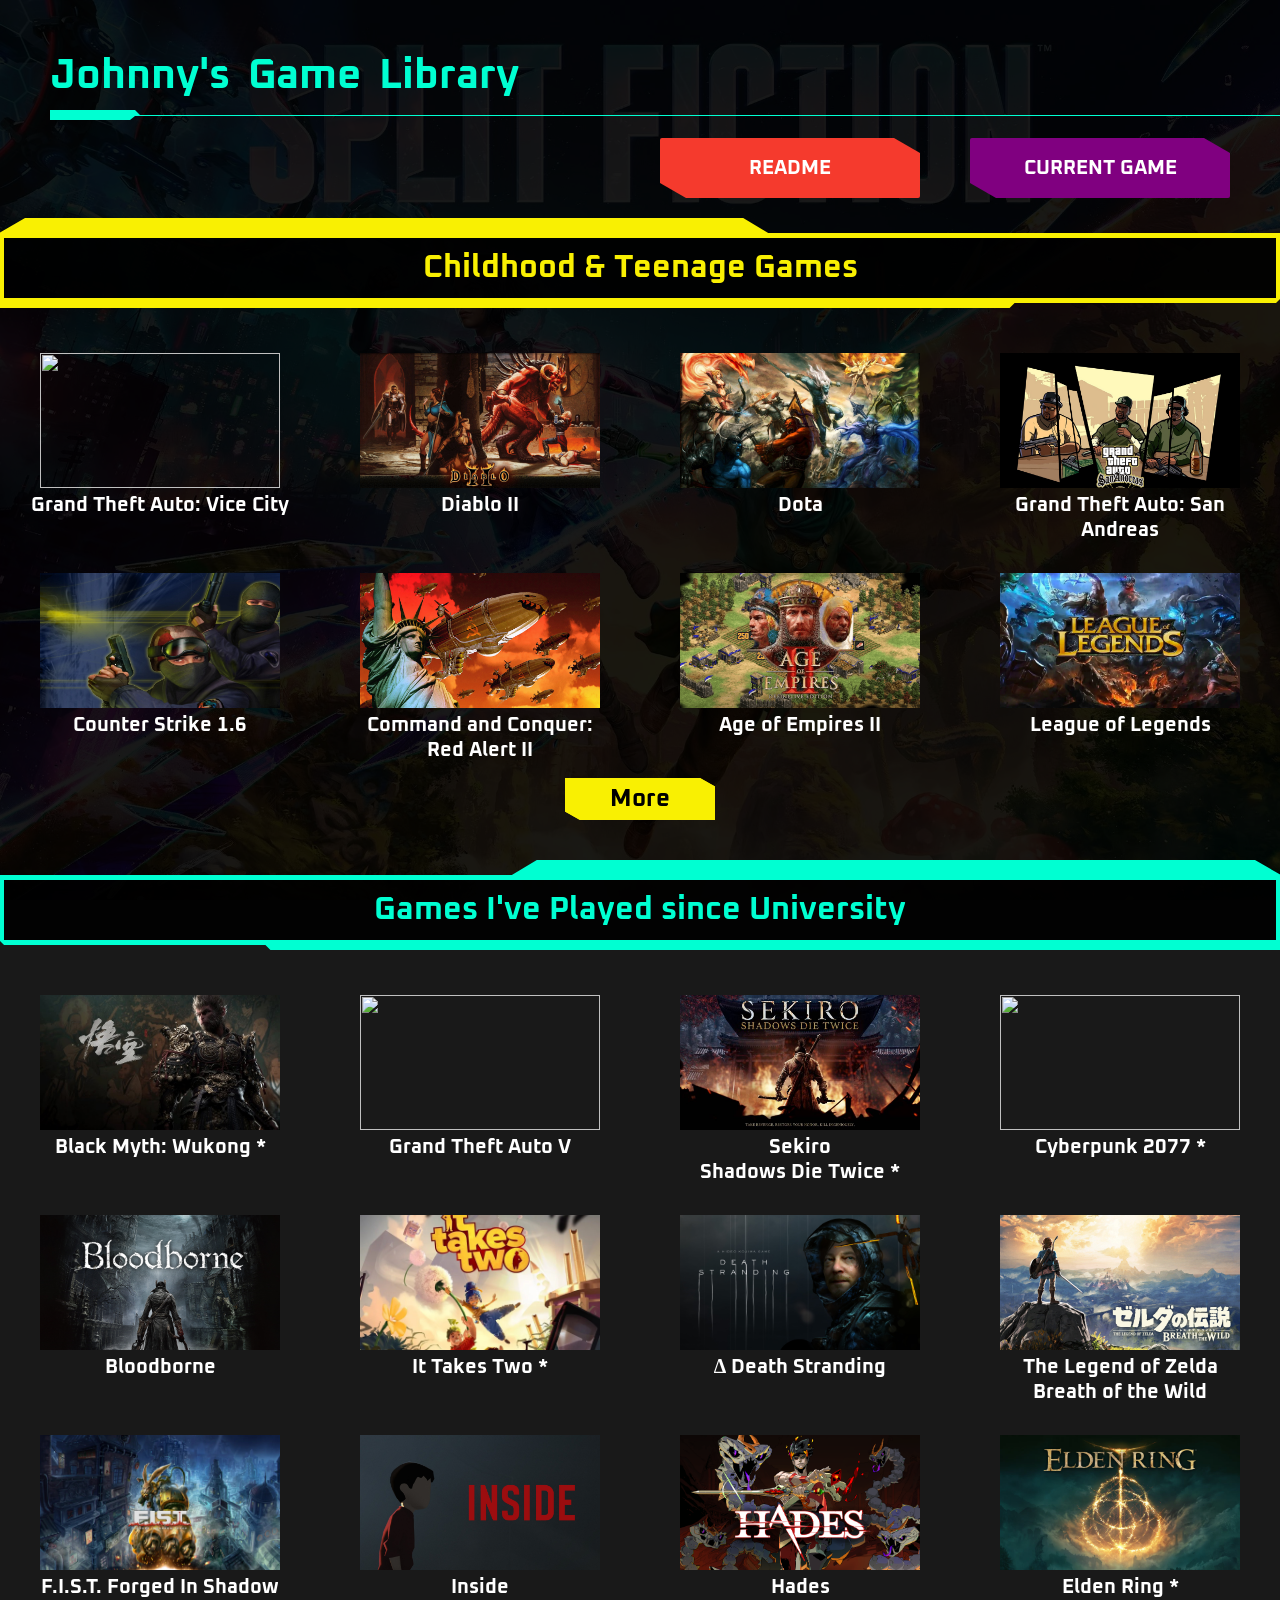
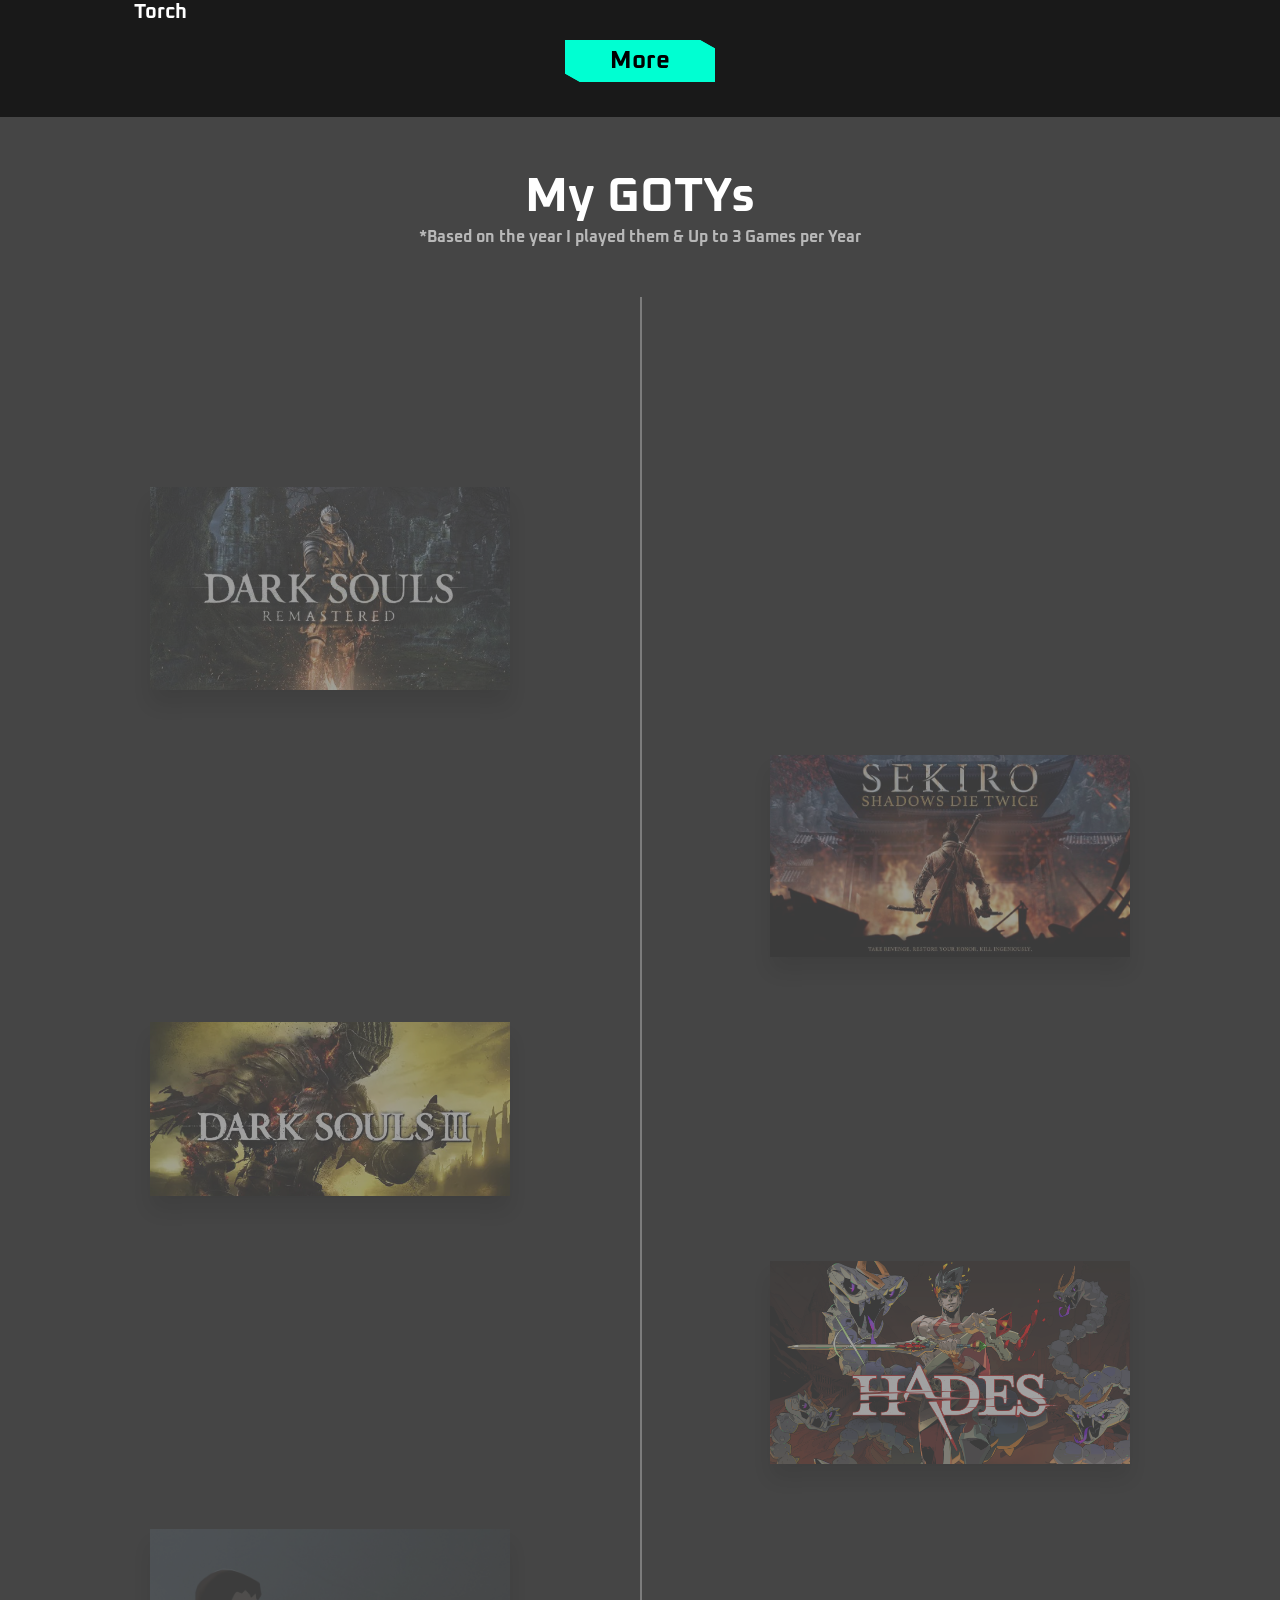
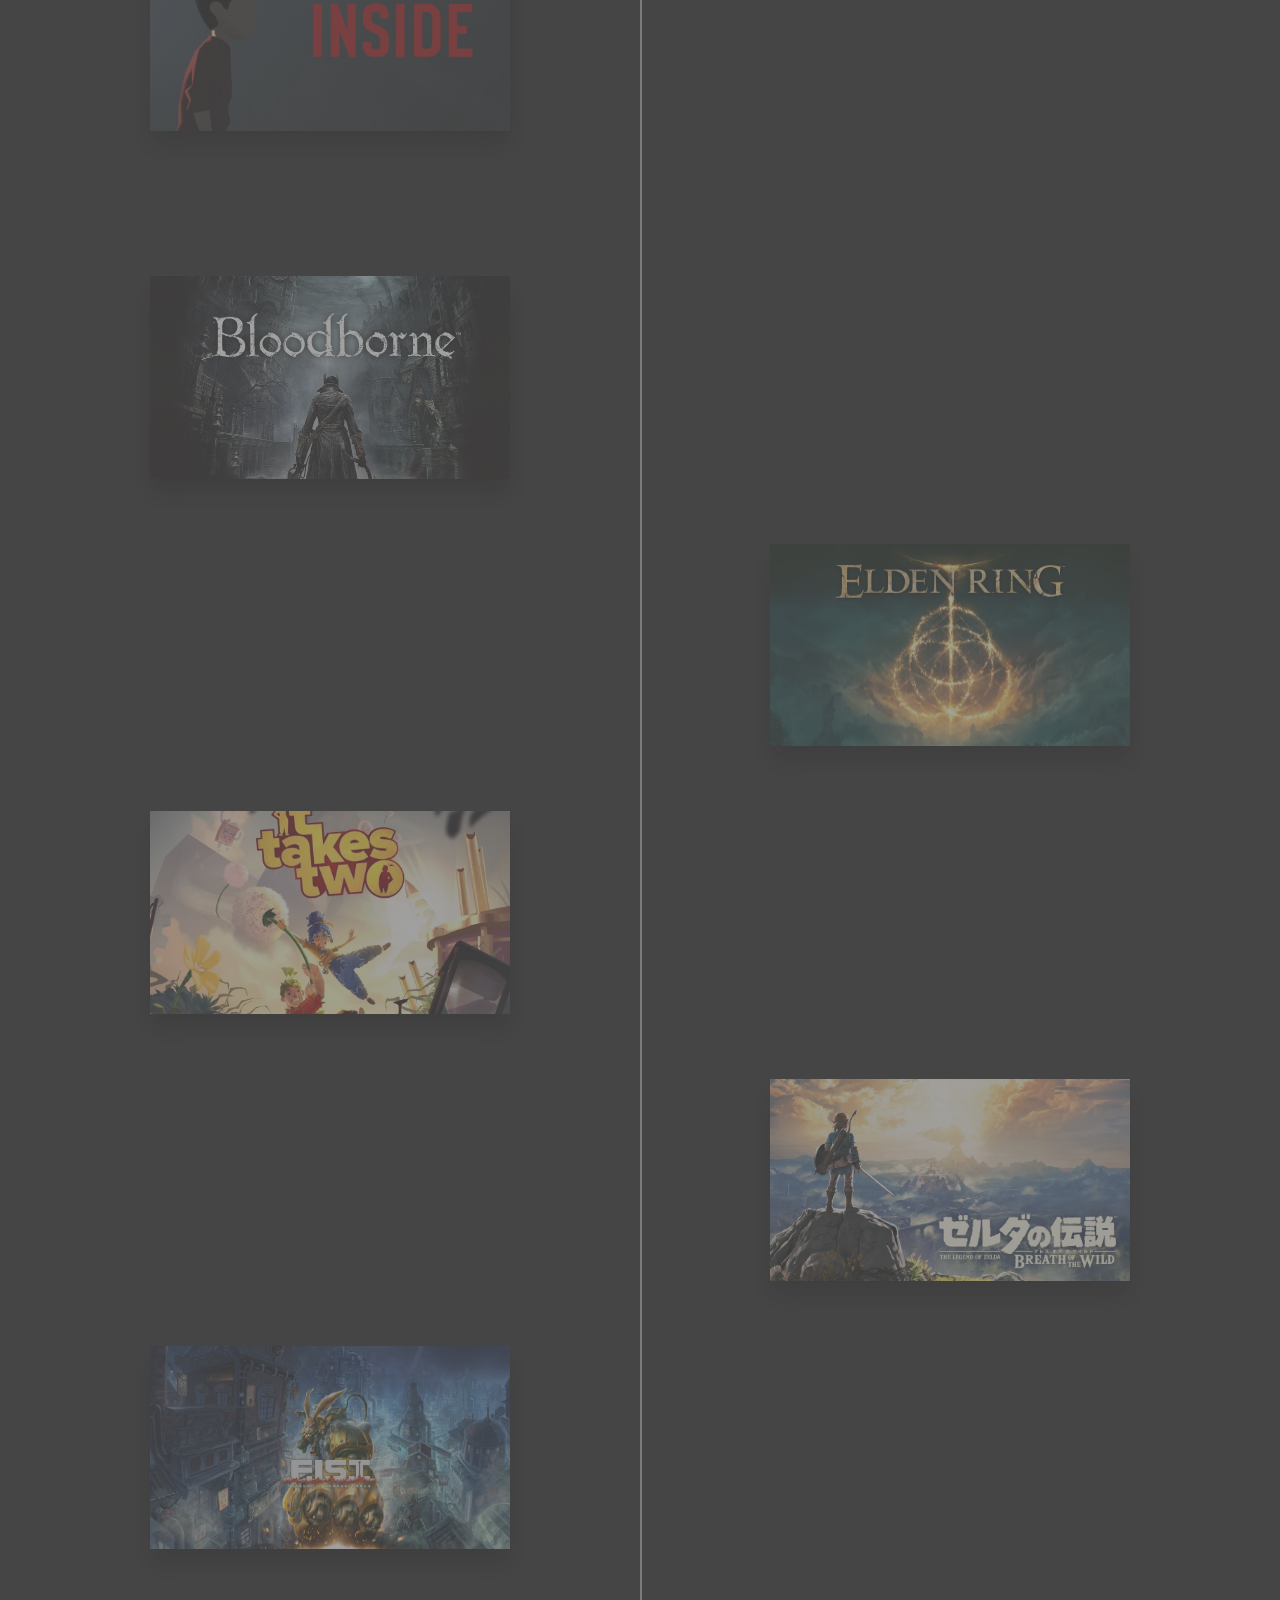
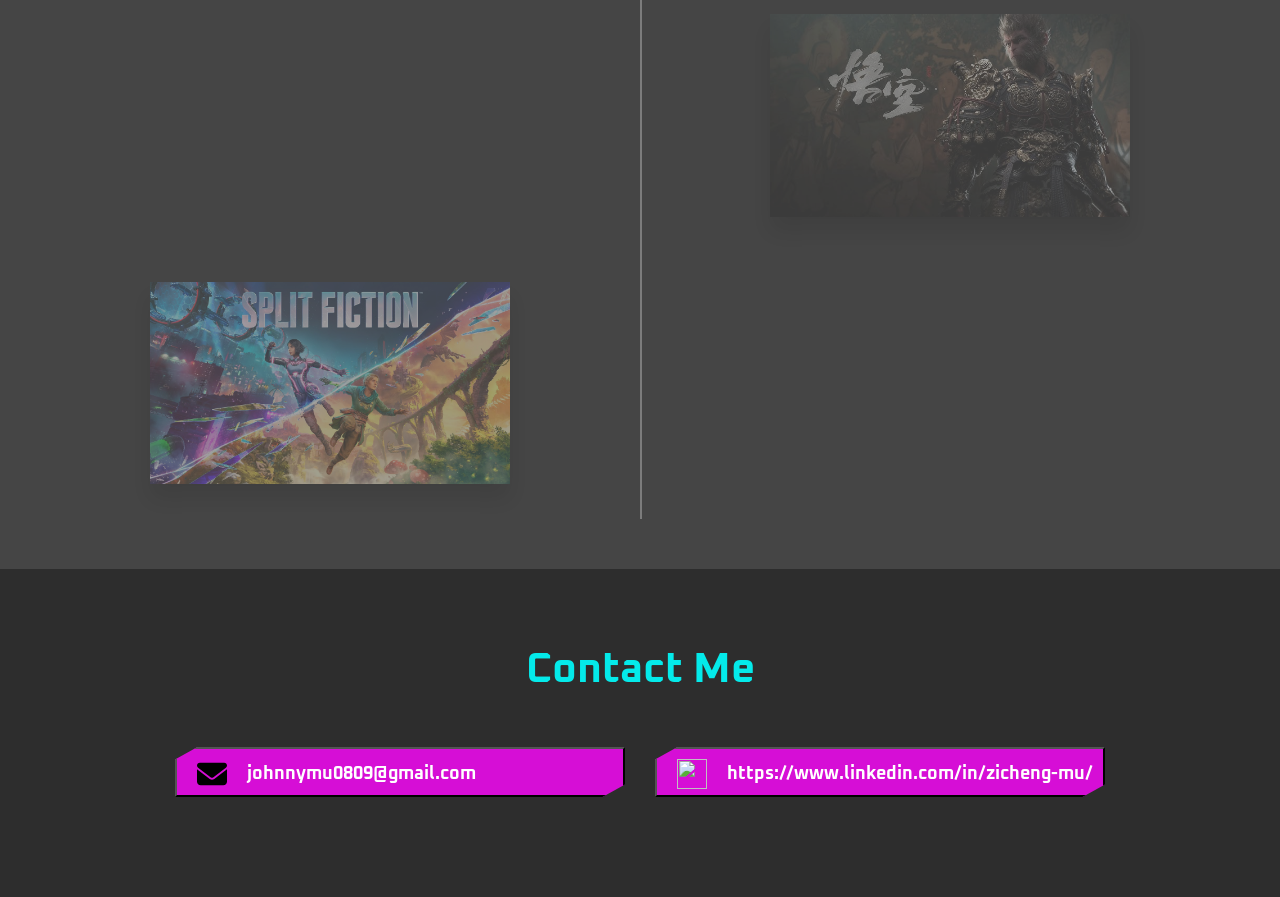
==== index.html @ e9f01e95 "Initial commit" ====
<!DOCTYPE html>
<html lang="en">
  <head>
    <meta charset="UTF-8" />
    <title>Johnny's Game Library</title>

    <!-- Fonts and icons -->
    <link rel="preconnect" href="https://fonts.googleapis.com" />
    <link rel="preconnect" href="https://fonts.gstatic.com" crossorigin />
    <link rel="icon" type="image/x-icon" href="./icon/orange.ico" />
    <link href="https://fonts.googleapis.com/css2?family=Oxanium:wght@200..800&display=swap" rel="stylesheet" />

    <!-- Font Awesome -->
    <script src="https://kit.fontawesome.com/181c65c1ef.js" crossorigin="anonymous"></script>

    <!-- Alert Library -->
    <script src="https://cdn.jsdelivr.net/npm/sweetalert2@11"></script>

    <link rel="stylesheet" href="./index.css" />
  </head>

  <body>
    <div class="header">
      <h2 class="title">Johnny's Game Library</h2>

      <div class="buttons">
        <button class="header-button" id="readme" type="button">README</button>
        <button class="header-button" id="cur" type="button">CURRENT GAME</button>
      </div>
    </div>

    <div class="container" id="container">
      <div class="grid-container">
        <div class="ct-grid-title">Childhood & Teenage Games</div>

        <div class="grid">
          <div class="grid-item">
            <img src="./img/gta-vc.png" class="grid-img" />
            <p class="grid-text">Grand Theft Auto: Vice City</p>
          </div>
          <div class="grid-item">
            <img src="./img/diablo-2.jpg" class="grid-img" />
            <p class="grid-text">Diablo II</p>
          </div>
          <div class="grid-item">
            <img src="./img/dota.jpg" class="grid-img" />
            <p class="grid-text">Dota</p>
          </div>
          <div class="grid-item">
            <img src="./img/gta-sa.jpg" class="grid-img" />
            <p class="grid-text">Grand Theft Auto: San Andreas</p>
          </div>
          <div class="grid-item">
            <img src="./img/cs1-6.jpg" class="grid-img" />
            <p class="grid-text">Counter Strike 1.6</p>
          </div>
          <div class="grid-item">
            <img src="./img/red-alert.jpg" class="grid-img" />
            <p class="grid-text">Command and Conquer: Red Alert II</p>
          </div>
          <div class="grid-item">
            <img src="./img/aoe2.png" class="grid-img" />
            <p class="grid-text">Age of Empires II</p>
          </div>
          <div class="grid-item">
            <img src="./img/lol.jpg" class="grid-img" />
            <p class="grid-text">League of Legends</p>
          </div>
        </div>

        <div class="grid hidden" id="ct-game-grid">
          <div class="grid-item">
            <img src="./img/contra.jpg" class="grid-img" />
            <p class="grid-text">Contra</p>
          </div>
          <div class="grid-item">
            <img src="./img/yuris-revenge.jpg" class="grid-img" />
            <p class="grid-text">Command and Conquer: Yuri's Revenge</p>
          </div>
          <div class="grid-item">
            <img src="./img/kof.jpg" class="grid-img" />
            <p class="grid-text">The King of Fighters</p>
          </div>
          <div class="grid-item">
            <img src="./img/street-fighter.jpg" class="grid-img" />
            <p class="grid-text">Street Fighter</p>
          </div>
          <div class="grid-item">
            <img src="./img/road-rash.jpg" class="grid-img" />
            <p class="grid-text">Road Rash</p>
          </div>
          <div class="grid-item">
            <img src="./img/dnf.jpg" class="grid-img" />
            <p class="grid-text">Dungeon & Fighter</p>
          </div>
          <div class="grid-item">
            <img src="./img/cf.jpeg" class="grid-img" />
            <p class="grid-text">CrossFire</p>
          </div>
          <div class="grid-item">
            <img src="./img/metal-slug.jpeg" class="grid-img" />
            <p class="grid-text">Metal Slug</p>
          </div>
          <div class="grid-item">
            <img src="./img/warcraft3.jpg" class="grid-img" />
            <p class="grid-text">Warcraft III: Frozen Throne</p>
          </div>
          <div class="grid-item">
            <img src="./img/pvz.jpg" class="grid-img" />
            <p class="grid-text">Plants vs Zombies</p>
          </div>
          <div class="grid-item">
            <img src="./img/minecraft.jpg" class="grid-img" />
            <p class="grid-text">Minecraft</p>
          </div>
          <div class="grid-item">
            <img src="./img/prototype.jpg" class="grid-img" />
            <p class="grid-text">Prototype</p>
          </div>

          <div class="grid-item">
            <img src="./img/devil4.jpg" class="grid-img" />
            <p class="grid-text">Devil May Cry 4</p>
          </div>
          <div class="grid-item">
            <img src="./img/cod-mw.jpg" class="grid-img" />
            <p class="grid-text">Call of Duty: Modern Warfare</p>
          </div>
          <div class="grid-item">
            <img src="./img/cod-waw.png" class="grid-img" />
            <p class="grid-text">Call of Duty: World At War</p>
          </div>
          <div class="grid-item">
            <img src="./img/cod-mw2.jpg" class="grid-img" />
            <p class="grid-text">Call of Duty: Modern Warfare II</p>
          </div>
          <div class="grid-item">
            <img src="./img/cod-blackops.jpg" class="grid-img" />
            <p class="grid-text">Call of Duty: Black Ops</p>
          </div>
          <div class="grid-item">
            <img src="./img/cod-mw3.jpg" class="grid-img" />
            <p class="grid-text">Call of Duty: Modern Warfare III</p>
          </div>
          <div class="grid-item">
            <img src="./img/nba2k.png" class="grid-img" />
            <p class="grid-text">NBA 2K Series</p>
          </div>
        </div>

        <div class="grid-button-container">
          <button class="ct-grid-toggle" id="ct-grid-toggle" type="button">More</button>
        </div>
      </div>

      <div class="grid-container" style="margin-top: 20px">
        <div class="su-grid-title">Games I've Played since University</div>

        <div class="grid">
          <div class="grid-item">
            <img src="./img/wukong.jpg" class="grid-img" />
            <p class="grid-text">Black Myth: Wukong *</p>
          </div>
          <div class="grid-item">
            <img src="./img/gta-5.png" class="grid-img" />
            <p class="grid-text">Grand Theft Auto V</p>
          </div>
          <div class="grid-item">
            <img src="./img/sekiro.jpg" class="grid-img" />
            <p class="grid-text">
              Sekiro <br />
              Shadows Die Twice *
            </p>
          </div>
          <div class="grid-item">
            <img src="./img/cyberpunk.png" class="grid-img" />
            <p class="grid-text">Cyberpunk 2077 *</p>
          </div>
          <div class="grid-item">
            <img src="./img/bloodborne.jpg" class="grid-img" />
            <p class="grid-text">Bloodborne</p>
          </div>
          <div class="grid-item">
            <img src="./img/it-takes-two.jpg" class="grid-img" />
            <p class="grid-text">It Takes Two *</p>
          </div>
          <div class="grid-item">
            <img src="./img/death-stranding.jpg" class="grid-img" />
            <p class="grid-text">Δ Death Stranding</p>
          </div>
          <div class="grid-item">
            <img src="./img/zelda-breath.jpg" class="grid-img" />
            <p class="grid-text">
              The Legend of Zelda <br />
              Breath of the Wild
            </p>
          </div>
          <div class="grid-item">
            <img src="./img/fist.jpg" class="grid-img" />
            <p class="grid-text">F.I.S.T. Forged In Shadow Torch</p>
          </div>
          <div class="grid-item">
            <img src="./img/inside.jpg" class="grid-img" />
            <p class="grid-text">Inside</p>
          </div>
          <div class="grid-item">
            <img src="./img/hades.png" class="grid-img" />
            <p class="grid-text">Hades</p>
          </div>
          <div class="grid-item">
            <img src="./img/elden-ring.jpg" class="grid-img" />
            <p class="grid-text">Elden Ring *</p>
          </div>
        </div>

        <div class="grid hidden" id="su-game-grid">
          <div class="grid-item">
            <img src="./img/gta-vc.png" class="grid-img" />
            <p class="grid-text">Grand Theft Auto: Vice City</p>
          </div>
          <div class="grid-item">
            <img src="./img/gta-sa.jpg" class="grid-img" />
            <p class="grid-text">Grand Theft Auto: San Andreas</p>
          </div>
          <div class="grid-item">
            <img src="./img/gta-3.jpg" class="grid-img" />
            <p class="grid-text">GTA III</p>
          </div>
          <div class="grid-item">
            <img src="./img/gta-4.jpg" class="grid-img" />
            <p class="grid-text">Grand Theft Auto IV</p>
          </div>
          <div class="grid-item">
            <img src="./img/gta-4-dlc.png" class="grid-img" />
            <p class="grid-text">
              Grand Theft Auto IV DLCs
              <br />
              <small>The Lost and Damned</small>
              <br />
              <small>The Ballad of Gay Tony</small>
            </p>
          </div>
          <div class="grid-item">
            <img src="./img/rdr2.jpg" class="grid-img" />
            <p class="grid-text">Δ Red Dead Redemption II</p>
          </div>
          <div class="grid-item">
            <img src="./img/hearthstone.jpg" class="grid-img" />
            <p class="grid-text">Hearthstone</p>
          </div>
          <div class="grid-item">
            <img src="./img/disco.png" class="grid-img" />
            <p class="grid-text">Δ Disco Elysium</p>
          </div>
          <div class="grid-item">
            <img src="./img/bloodborne-dlc.jpg" class="grid-img" />
            <p class="grid-text">
              Bloodborne DLC
              <br />
              <small>The Old Hunters</small>
            </p>
          </div>
          <div class="grid-item">
            <img src="./img/elden-ring-dlc.jpg" class="grid-img" />
            <p class="grid-text">
              Elden Ring DLC
              <br />
              <small>Shadow of the Erdtree</small>
            </p>
          </div>
          <div class="grid-item">
            <img src="./img/dark-souls-1.jpg" class="grid-img" />
            <p class="grid-text">Dark Souls *</p>
          </div>
          <div class="grid-item">
            <img src="./img/dark-souls-1-dlc.jpg" class="grid-img" />
            <p class="grid-text">
              Dark Souls DLC
              <br />
              Artorias of the Abyss
            </p>
          </div>
          <div class="grid-item">
            <img src="./img/dark-souls-2.png" class="grid-img" />
            <p class="grid-text">Dark Souls II</p>
          </div>
          <div class="grid-item">
            <img src="./img/dark-souls-2-dlc.jpg" class="grid-img" />
            <p class="grid-text">
              Dark Souls II DLCs <br />
              <small>Crown of the Sunken King</small>
              <br />
              <small>Crown of the Old Iron King</small>
              <br />
              <small>Crown of the Ivory King</small>
            </p>
          </div>
          <div class="grid-item">
            <img src="./img/dark-souls-3.jpg" class="grid-img" />
            <p class="grid-text">Dark Souls III *</p>
          </div>
          <div class="grid-item">
            <img src="./img/dark-souls-3-dlc.jpg" class="grid-img" />
            <p class="grid-text">
              Dark Souls III DLCs
              <br />
              <small>Ashes of Ariandel</small>
              <br />
              <small>The Ringed City</small>
            </p>
          </div>
          <div class="grid-item">
            <img src="./img/diablo-2.jpg" class="grid-img" />
            <p class="grid-text">Diablo II</p>
          </div>
          <div class="grid-item">
            <img src="./img/a-way-out.jpg" class="grid-img" />
            <p class="grid-text">A Way Out</p>
          </div>
          <div class="grid-item">
            <img src="./img/split-fiction.jpg" class="grid-img" />
            <p class="grid-text">Split Fiction</p>
          </div>
          <div class="grid-item">
            <img src="./img/slay-the-spire.jpeg" class="grid-img" />
            <p class="grid-text">Slay the Spire</p>
          </div>
          <div class="grid-item">
            <img src="./img/cyberpunk-dlc.jpg" class="grid-img" />
            <p class="grid-text">
              Cyberpunk 2077 DLC
              <br />
              <small>Phantom Liberty</small>
            </p>
          </div>
          <div class="grid-item">
            <img src="./img/nioh.jpg" class="grid-img" />
            <p class="grid-text">Nioh</p>
          </div>
          <div class="grid-item">
            <img src="./img/nioh-dlc.jpg" class="grid-img" />
            <p class="grid-text">
              Nioh DLCs
              <br />
              <small>Drangon of the North</small>
              <br />
              <small>Defiant Honour</small>
              <br />
              <small>Bloodshed's End</small>
            </p>
          </div>
          <div class="grid-item">
            <img src="./img/nioh2.jpg" class="grid-img" />
            <p class="grid-text">Δ Nioh 2</p>
          </div>
          <div class="grid-item">
            <img src="./img/ori-will.jpg" class="grid-img" />
            <p class="grid-text">Ori - The will of the Wisps</p>
          </div>
          <div class="grid-item">
            <img src="./img/dmc5.jpg" class="grid-img" />
            <p class="grid-text">Δ Devil May Cry 5</p>
          </div>
          <div class="grid-item">
            <img src="./img/titan-fall-2.jpeg" class="grid-img" />
            <p class="grid-text">Titanfall 2</p>
          </div>
          <div class="grid-item">
            <img src="./img/sifu.jpeg" class="grid-img" />
            <p class="grid-text">Δ Sifu</p>
          </div>
          <div class="grid-item">
            <img src="./img/overcooked.jpg" class="grid-img" />
            <p class="grid-text">Overcooked!</p>
          </div>
          <div class="grid-item">
            <img src="./img/overcooked2.jpeg" class="grid-img" />
            <p class="grid-text">Overcooked! 2</p>
          </div>
          <div class="grid-item">
            <img src="./img/storm.jpg" class="grid-img" />
            <p class="grid-text">
              Naruto Shippuden
              <br />
              Ultimate Ninja Storm 4
            </p>
          </div>
          <div class="grid-item">
            <img src="./img/witcher3.jpg" class="grid-img" />
            <p class="grid-text">Δ The Witcher III: Wild Hunt</p>
          </div>
          <div class="grid-item">
            <img src="./img/goose.jpeg" class="grid-img" />
            <p class="grid-text">Goose Goose Duck</p>
          </div>
          <div class="grid-item">
            <img src="./img/limbo.jpeg" class="grid-img" />
            <p class="grid-text">Δ Limbo</p>
          </div>
          <div class="grid-item">
            <img src="./img/nba2k21.jpg" class="grid-img" />
            <p class="grid-text">NBA 2K 21</p>
          </div>
          <div class="grid-item">
            <img src="./img/goat.jpg" class="grid-img" />
            <p class="grid-text">Δ Goat Simulator 3</p>
          </div>
          <div class="grid-item">
            <img src="./img/dota-2.jpeg" class="grid-img" />
            <p class="grid-text">Dota 2</p>
          </div>
          <div class="grid-item">
            <img src="./img/cs-2.jpeg" class="grid-img" />
            <p class="grid-text">Counter-Strike 2</p>
          </div>
          <div class="grid-item">
            <img src="./img/pubg.jpeg" class="grid-img" />
            <p class="grid-text">PUBG: Battlegrounds</p>
          </div>
        </div>

        <div class="grid-button-container">
          <button class="su-grid-toggle" id="su-grid-toggle" type="button">More</button>
        </div>
      </div>

      <div class="item-container">
        <div class="timeline-title">
          My GOTYs <br />
          <p style="font-size: 1rem; color: #b8b8b8">*Based on the year I played them & Up to 3 Games per Year</p>
        </div>

        <div class="timeline">
          <div class="item">
            <div class="hidden-text hidden">Grand Theft Auto: Vice City</div>
            <div class="content">
              <img src="./img/gta-vc.png" alt="" class="img" />
              <h2 class="content-title">All Time</h2>
            </div>
          </div>

          <div class="item">
            <div class="hidden-text hidden">Grand Theft Auto V</div>
            <div class="content">
              <img src="./img/gta-5.png" alt="" class="img" />
              <h2 class="content-title">2018</h2>
            </div>
          </div>

          <div class="item">
            <div class="content">
              <div class="hidden-text hidden">Dark Souls *</div>
              <img src="./img/dark-souls-1.jpg" alt="" class="img" />
              <h2 class="content-title">2018</h2>
            </div>
          </div>

          <div class="item">
            <div class="hidden-text hidden">Sekiro: Shadows Die Twice *</div>
            <div class="content">
              <img src="./img/sekiro.jpg" alt="" class="img" />
              <h2 class="content-title">2019</h2>
            </div>
          </div>

          <div class="item">
            <div class="hidden-text hidden">Dark Souls III *</div>
            <div class="content">
              <img src="./img/dark-souls-3.jpg" alt="" class="img" />
              <h2 class="content-title">2020</h2>
            </div>
          </div>

          <div class="item">
            <div class="hidden-text hidden">Hades</div>
            <div class="content">
              <img src="./img/hades.png" alt="" class="img" />
              <h2 class="content-title">2020</h2>
            </div>
          </div>

          <div class="item">
            <div class="hidden-text hidden">Inside</div>
            <div class="content">
              <img src="./img/inside.jpg" alt="" class="img" />
              <h2 class="content-title">2021</h2>
            </div>
          </div>

          <div class="item">
            <div class="hidden-text hidden">Cyberpunk 2077 *</div>
            <div class="content">
              <img src="./img/cyberpunk.png" alt="" class="img" />
              <h2 class="content-title">2021</h2>
            </div>
          </div>

          <div class="item">
            <div class="hidden-text hidden">Bloodborne</div>
            <div class="content">
              <img src="./img/bloodborne.jpg" alt="" class="img" />
              <h2 class="content-title">2022</h2>
            </div>
          </div>

          <div class="item">
            <div class="hidden-text hidden">Elden Ring *</div>
            <div class="content">
              <img src="./img/elden-ring.jpg" alt="" class="img" />
              <h2 class="content-title">2022</h2>
            </div>
          </div>

          <div class="item">
            <div class="hidden-text hidden">It Takes Two</div>
            <div class="content">
              <img src="./img/it-takes-two.jpg" alt="" class="img" />
              <h2 class="content-title">2023</h2>
            </div>
          </div>

          <div class="item">
            <div class="hidden-text hidden">
              The Legend of Zelda
              <br />
              Breath of the Wild
            </div>
            <div class="content">
              <img src="./img/zelda-breath.jpg" alt="" class="img" />
              <h2 class="content-title">2023</h2>
            </div>
          </div>

          <div class="item">
            <div class="hidden-text hidden">F.I.S.T. Forged In Shadow Torch</div>
            <div class="content">
              <img src="./img/fist.jpg" alt="" class="img" />
              <h2 class="content-title">2023</h2>
            </div>
          </div>

          <div class="item">
            <div class="hidden-text hidden">Black Myth: Wukong *</div>
            <div class="content">
              <img src="./img/wukong.jpg" alt="" class="img" />
              <h2 class="content-title">2024</h2>
            </div>
          </div>
          <div class="item">
            <div class="hidden-text hidden">Split Fiction</div>
            <div class="content">
              <img src="./img/split-fiction.jpg" alt="" class="img" />
              <h2 class="content-title">2025</h2>
            </div>
          </div>
        </div>
      </div>
    </div>

    <div class="footer">
      <h2>Contact Me</h2>

      <div class="footer-button-container">
        <button class="footer-button">
          <img class="footer-icon" src="./icon/envelope-solid.svg" />
          <span class="footer-text">johnnymu0809@gmail.com</span>
        </button>

        <button class="footer-button">
          <img class="footer-icon" src="./icon/linkedin.svg" />
          <span class="footer-text"> https://www.linkedin.com/in/zicheng-mu/ </span>
        </button>
      </div>

      <!-- <button class="msg-button" type="button">LEAVE A MESSAGE _</button> -->

      <div id="for-form"></div>
    </div>

    <script src="./index.js"></script>
  </body>
</html>
---- index.css ----
* {
  margin: 0;
  padding: 0;
  font-family: oxanium;
}

body {
  background-size: cover;
  background-position: center;
  background-attachment: fixed;
}

/* #region header START */
.header {
  /* height: 210px; */
  /* margin: 0 auto; */
  text-align: left;
  position: relative;
  overflow: hidden;
  /* background-color: #000000; */
  /* background-color: rgb(45, 45, 45); */
  background-color: rgba(0, 0, 0, 0.9);
}

.title {
  margin-top: 50px;
  margin-left: 50px;
  color: #00ffd2;
  font-size: 42px;
  word-spacing: 0.5rem;
}

.title::before {
  content: "";
  display: block;
  position: absolute;
  top: 110px;
  padding-right: 25px;
  width: 95%;
  height: 10px;
  background-color: #00ffd2;
  clip-path: polygon(0px 0px, 85px 0px, 90px 5px, 100% 5px, 100% 6px, 85px 6px, 80px 10px, 0px 10px);
}

.buttons {
  display: flex;
  justify-content: right;
  margin: 35px 0;
}

.header-button {
  /* position: absolute;
  top: 65%;
  left: 50%;
  transform: translate(-50%, -50%); */

  margin: 0 25px;

  height: 60px;
  width: 260px;
  cursor: pointer;

  font-size: 20px;
  font-weight: bold;
  color: white;

  clip-path: polygon(0 0, 90% 0, 100% 25%, 100% 100%, 10% 100%, 0 75%);
  border: none;
  border-radius: 2px;
}

#readme {
  background-color: #f53a2d;
}

#cur {
  margin-right: 50px;
  background-color: #800080;
}
/* #endregion header END */

.container {
  width: 1280px;
  margin: 0 auto;
  /* background-color: #000000; */
  background-color: rgba(0, 0, 0, 0.9);

  position: relative;
  /* transition: 0.3s ease 0s; */
  background-attachment: fixed;
  background-size: cover;
}

/* #region grid START */
.grid-container {
  display: flex;
  flex-direction: column;
  align-items: center;
  justify-content: center;
}

.ct-grid-title {
  /* margin-top: 20px; */
  text-align: center;
  font-size: 1.5rem;

  width: calc(100% - 8px);
  padding: 10px 0;
  margin-top: -15px;

  font-weight: bold;
  font-size: 32px;
  background-color: rgba(0, 0, 0, 0.9);
  color: #f9f002;

  border-top: 20px solid #f9f002;
  border-left: 5px solid #f9f002;
  border-right: 5px solid #f9f002;
  border-bottom: 10px solid #f9f002;
  clip-path: polygon(
    0px 15px,
    26px 0px,
    calc(60% - 25px) 0px,
    60% 15px,
    100% 15px,
    100% calc(100% - 10px),
    calc(100% - 5px) calc(100% - 5px),
    calc(80% - 10px) calc(100% - 5px),
    calc(80% - 15px) calc(100% - 0px),
    0px calc(100% - 0px),
    0% calc(100% - 10px)
  );
}

.su-grid-title {
  /* margin-top: 20px; */
  text-align: center;
  font-size: 1.5rem;

  width: calc(100% - 8px);
  padding: 10px 0;
  margin-top: -15px;

  font-weight: bold;
  font-size: 32px;
  background-color: rgba(0, 0, 0, 0.9);
  color: #00ffd2;

  border-top: 20px solid #00ffd2;
  border-left: 5px solid #00ffd2;
  border-right: 5px solid #00ffd2;
  border-bottom: 10px solid #00ffd2;
  clip-path: polygon(
    100% 15px,
    calc(100% - 26px) 0px,
    calc(40% + 25px) 0px,
    40% 15px,
    0% 15px,
    0% calc(100% - 10px),
    5px calc(100% - 5px),
    calc(20% + 10px) calc(100% - 5px),
    calc(20% + 15px) calc(100% - 0px),
    100% calc(100% - 0px),
    100% calc(100% - 10px)
  );
}

.grid-button-container {
  margin: 0 auto 35px auto;
}

.ct-grid-toggle {
  font-size: 1.5rem;
  font-weight: bold;
  width: 150px;
  cursor: pointer;
  transition: transform 0.3s ease;

  background-color: #f9f002;
  color: #000000;

  border: 6px solid #f9f002;
  clip-path: polygon(0 0, 90% 0, 100% 20%, 100% 100%, 10% 100%, 0 80%);
}

.su-grid-toggle {
  font-size: 1.5rem;
  font-weight: bold;
  width: 150px;
  cursor: pointer;
  transition: transform 0.3s ease;

  background-color: #00ffd2;
  color: #000000;

  border: 6px solid #00ffd2;
  clip-path: polygon(0 0, 90% 0, 100% 20%, 100% 100%, 10% 100%, 0 80%);
}

.grid {
  display: grid;
  grid-template-columns: repeat(4, 1fr);

  padding-top: 30px;
}

#ct-game-grid {
  padding-top: 0px;
}

#su-game-grid {
  padding-top: 0px;
}

.grid-item {
  margin: 15px 30px;
  text-align: center;
}

.grid-text {
  font-weight: bold;
  font-size: 20px;
  color: #ffffff;
}

.grid-img {
  width: 240px;
  height: 135px;
  /* box-shadow: 0 15px 20px rgba(0, 0, 0, 0.6); */
  /* transition: width 0.3s ease; */
}

/* #endregion grid START */

/* #region timeline START */
/* .timeline-title {
  text-align: center;

  color: #ffffff;
  font-size: 3rem;
  font-weight: bold;
} */

.timeline-title {
  position: relative;
  z-index: 10;

  text-align: center;

  margin-bottom: 50px;

  color: #ffffff;
  font-size: 3rem;
  font-weight: bold;
}

.timeline {
  position: relative;
  margin: 0 auto;
  display: flex;
  flex-direction: column;
  flex-wrap: wrap;
}

.timeline::before {
  position: absolute;
  left: 50%;
  width: 2px;
  height: 100%;
  content: "";
  background-color: rgba(255, 255, 255, 0.6);
}

.item-container {
  padding: 50px 0;
  position: relative;
}

.item-container::before {
  position: absolute;
  left: 0;
  top: 0;
  width: 100%;
  height: 100%;
  background: rgba(99, 99, 99, 0.6);
  content: "";
  z-index: 5;
}

.item {
  padding: 30px 0;
}

.item:nth-child(odd) {
  margin-left: 150px;
  align-self: flex-start;
}

.item:nth-child(even) {
  margin-right: 150px;
  align-self: flex-end;
}

.item:nth-child(odd) .hidden-text {
  position: absolute;
  left: 50%;
  color: whitesmoke;
  font-weight: bold;
  font-size: 32px;
  padding: 50px;
  z-index: 10;
}

.item:nth-child(even) .hidden-text {
  position: absolute;
  right: 50%;
  color: whitesmoke;
  font-weight: bold;
  font-size: 36px;
  padding: 50px;
  z-index: 10;
}

.hidden {
  display: none;
}

.img {
  width: 360px;
  box-shadow: 0 15px 20px rgba(0, 0, 0, 0.6);
  transition: width 0.3s ease;
}

.highlight {
  width: 450px;
  box-shadow: 0 15px 20px rgba(255, 255, 255, 0.7);
}

.content-title {
  display: none;
  color: white;
  /* color: rgba(0, 255, 255, 0.9); */
  font-size: 48px;
}

.visible {
  display: block;
  position: relative;
  z-index: 10;
}

/* #endregion timeline END */

/* #region footer START */
.footer {
  /* height: 225px; */
  background-color: rgb(45, 45, 45);
  /* background-color: rgba(255, 255, 0, 0.9); */
  padding-top: 50px;
  text-align: center;
}

.footer h2 {
  color: rgba(0, 255, 255, 0.9);
  font-size: 42px;
  margin-top: 25px;
  margin-bottom: 50px;
}

.footer-button-container {
  display: flex;
  justify-content: center;
  padding-bottom: 100px;
  /* margin-bottom: 30px; */
}

.footer-button {
  display: flex;

  height: 50px;
  width: 450px;
  margin: 0 15px;

  font-size: 18px;
  font-weight: bold;

  background-color: rgba(233, 12, 233, 0.9);
  clip-path: polygon(5% 0%, 100% 0%, 100% 75%, 95% 100%, 0 100%, 0% 25%);
}

.footer-icon {
  padding: 10px 20px;
  height: 30px;
  width: 30px;
}

.footer-text {
  line-height: 50px;
  color: white;
}

.msg-form {
  display: flex;
  justify-content: center;
  text-align: center;
  align-items: center;

  /* background-color: #00b8ff;
  width: 600px;
  height: 300px; */
}

.form-label {
  color: white;
  font-size: 24px;
  font-weight: bold;
  margin-right: 20px;

  display: inline-block;
  vertical-align: top;
}

.form-input {
  height: 30px;
  width: 300px;
  margin-bottom: 20px;
}

/* .form-input-field {
  height: 200px;
  width: 500px;
  margin: 10px 20px;
} */

.msg-button {
  text-align: center;

  height: 50px;
  width: 300px;
  margin: 20px 0;

  line-height: 50px;
  color: white;

  font-size: 20px;
  font-weight: bold;

  background-color: rgba(61, 26, 175, 0.7);
  clip-path: polygon(5% 0%, 100% 0%, 100% 75%, 95% 100%, 0 100%, 0% 25%);
}

.submit-button {
  text-align: center;

  height: 50px;
  width: 300px;
  margin: 20px 0;

  line-height: 50px;
  color: white;

  font-size: 20px;
  font-weight: bold;

  background-color: rgba(61, 26, 175, 0.7);
  clip-path: polygon(5% 0%, 100% 0%, 100% 75%, 95% 100%, 0 100%, 0% 25%);
}
/* #endregion footer END */
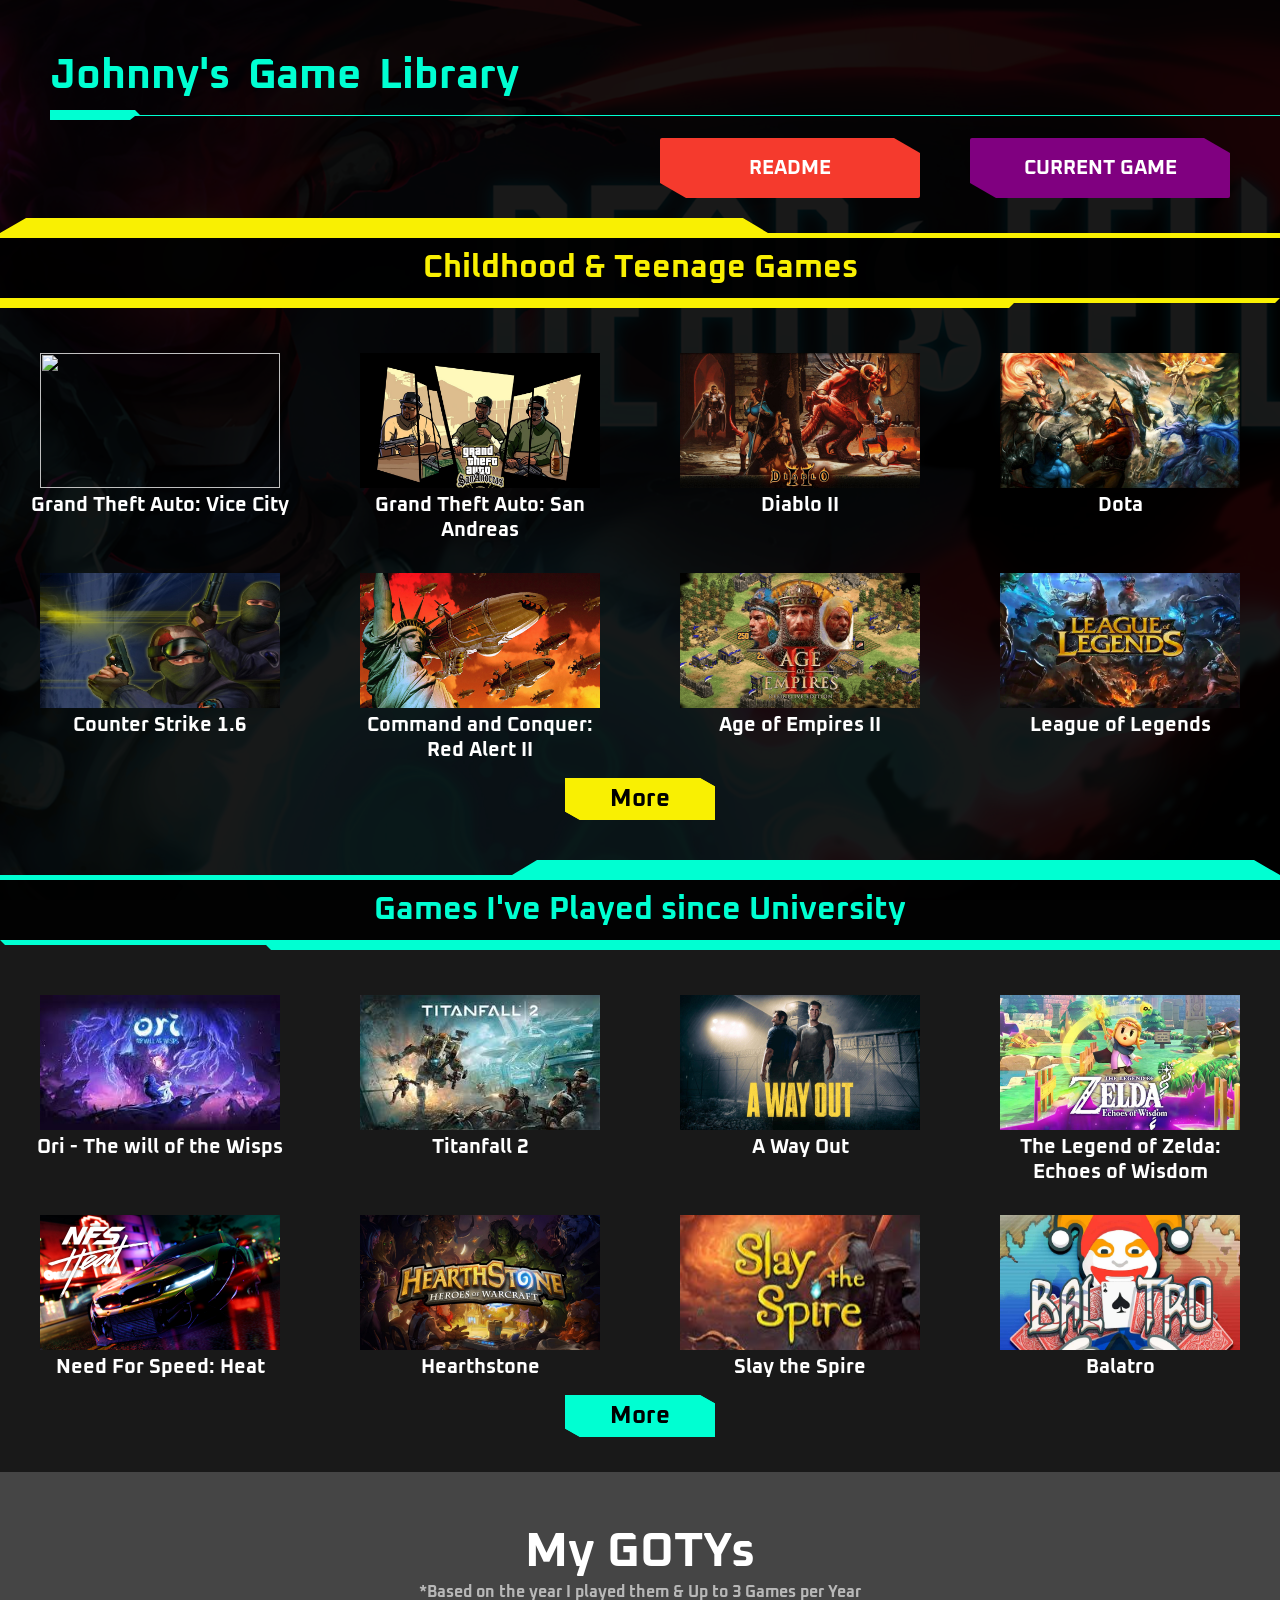
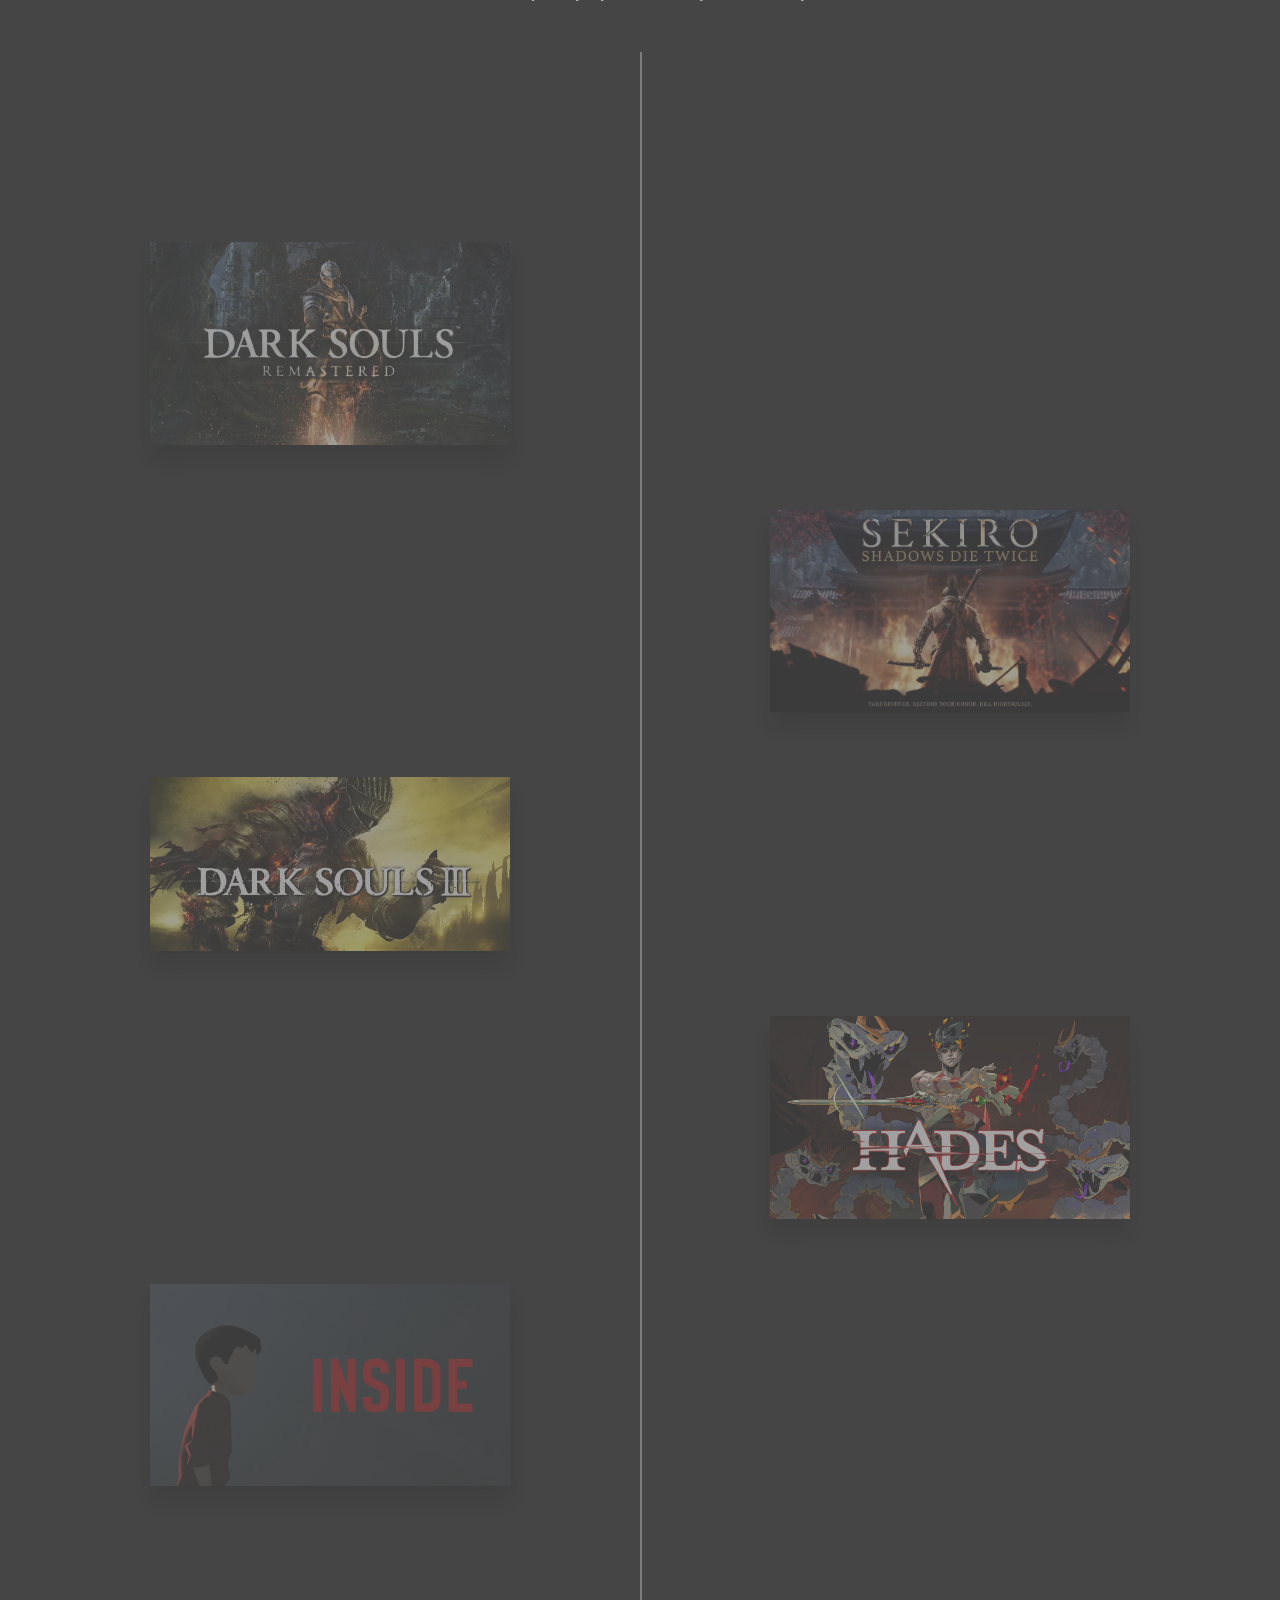
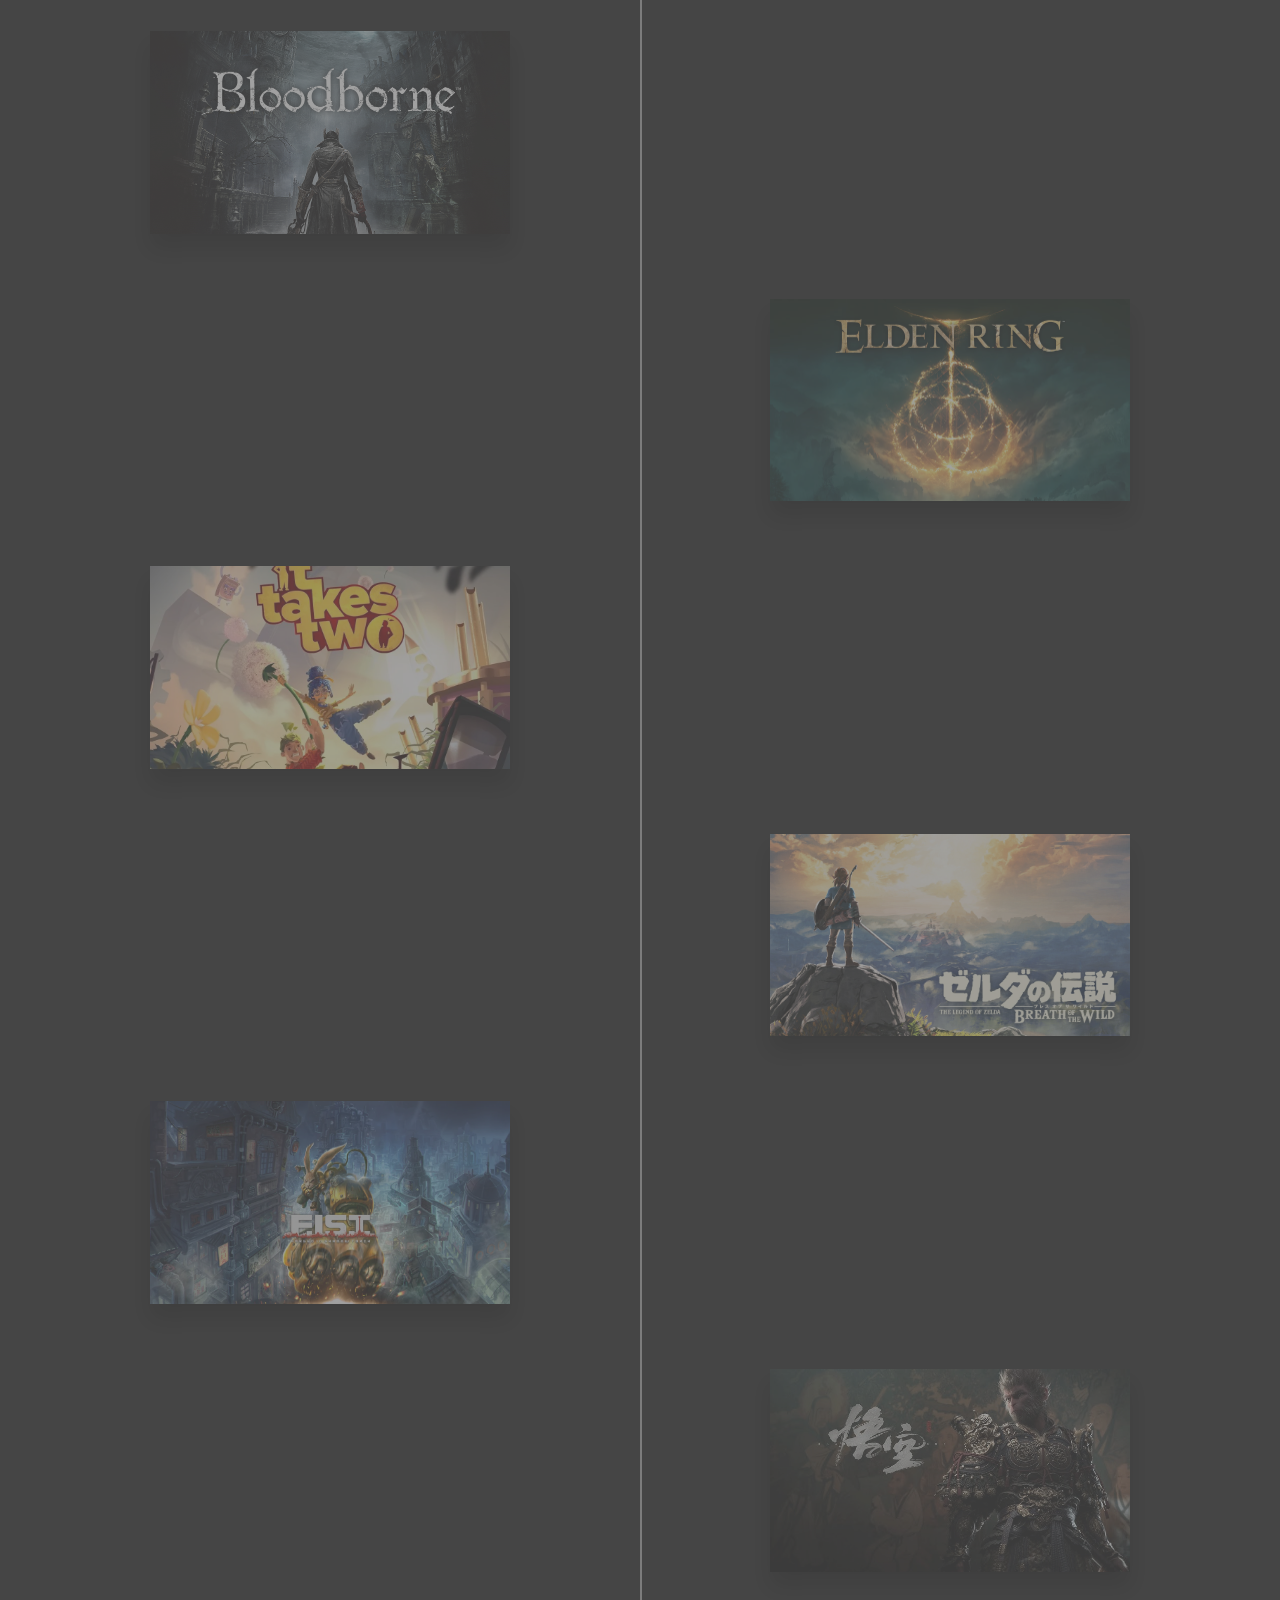
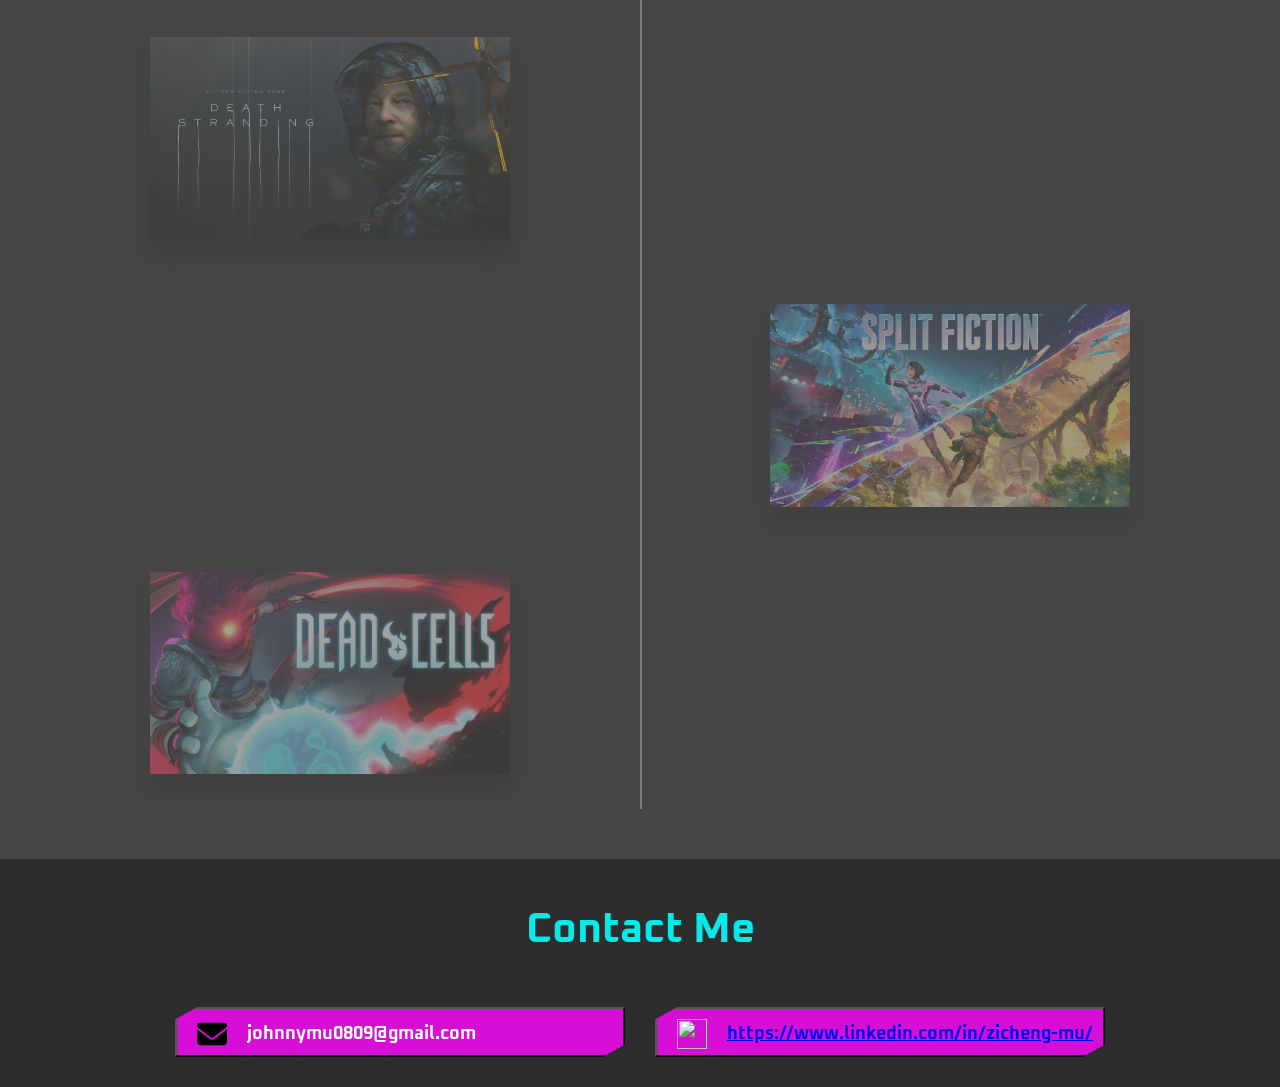
==== commit d6b6d643: "new games added + change layout" ====
--- a/index.html
+++ b/index.html
@@ -8,10 +8,16 @@
     <link rel="preconnect" href="https://fonts.googleapis.com" />
     <link rel="preconnect" href="https://fonts.gstatic.com" crossorigin />
     <link rel="icon" type="image/x-icon" href="./icon/orange.ico" />
-    <link href="https://fonts.googleapis.com/css2?family=Oxanium:wght@200..800&display=swap" rel="stylesheet" />
+    <link
+      href="https://fonts.googleapis.com/css2?family=Oxanium:wght@200..800&display=swap"
+      rel="stylesheet"
+    />
 
     <!-- Font Awesome -->
-    <script src="https://kit.fontawesome.com/181c65c1ef.js" crossorigin="anonymous"></script>
+    <script
+      src="https://kit.fontawesome.com/181c65c1ef.js"
+      crossorigin="anonymous"
+    ></script>
 
     <!-- Alert Library -->
     <script src="https://cdn.jsdelivr.net/npm/sweetalert2@11"></script>
@@ -25,7 +31,9 @@
 
       <div class="buttons">
         <button class="header-button" id="readme" type="button">README</button>
-        <button class="header-button" id="cur" type="button">CURRENT GAME</button>
+        <button class="header-button" id="cur" type="button">
+          CURRENT GAME
+        </button>
       </div>
     </div>
 
@@ -39,6 +47,10 @@
             <p class="grid-text">Grand Theft Auto: Vice City</p>
           </div>
           <div class="grid-item">
+            <img src="./img/gta-sa.jpg" class="grid-img" />
+            <p class="grid-text">Grand Theft Auto: San Andreas</p>
+          </div>
+          <div class="grid-item">
             <img src="./img/diablo-2.jpg" class="grid-img" />
             <p class="grid-text">Diablo II</p>
           </div>
@@ -47,387 +59,416 @@
             <p class="grid-text">Dota</p>
           </div>
           <div class="grid-item">
+            <img src="./img/cs1-6.jpg" class="grid-img" />
+            <p class="grid-text">Counter Strike 1.6</p>
+          </div>
+          <div class="grid-item">
+            <img src="./img/red-alert.jpg" class="grid-img" />
+            <p class="grid-text">Command and Conquer: Red Alert II</p>
+          </div>
+          <div class="grid-item">
+            <img src="./img/aoe2.png" class="grid-img" />
+            <p class="grid-text">Age of Empires II</p>
+          </div>
+          <div class="grid-item">
+            <img src="./img/lol.jpg" class="grid-img" />
+            <p class="grid-text">League of Legends</p>
+          </div>
+        </div>
+
+        <div class="grid hidden" id="ct-game-grid">
+          <div class="grid-item">
+            <img src="./img/contra.jpg" class="grid-img" />
+            <p class="grid-text">Contra</p>
+          </div>
+          <div class="grid-item">
+            <img src="./img/yuris-revenge.jpg" class="grid-img" />
+            <p class="grid-text">Command and Conquer: Yuri's Revenge</p>
+          </div>
+          <div class="grid-item">
+            <img src="./img/kof.jpg" class="grid-img" />
+            <p class="grid-text">The King of Fighters</p>
+          </div>
+          <div class="grid-item">
+            <img src="./img/street-fighter.jpg" class="grid-img" />
+            <p class="grid-text">Street Fighter</p>
+          </div>
+          <div class="grid-item">
+            <img src="./img/road-rash.jpg" class="grid-img" />
+            <p class="grid-text">Road Rash</p>
+          </div>
+          <div class="grid-item">
+            <img src="./img/dnf.jpg" class="grid-img" />
+            <p class="grid-text">Dungeon & Fighter</p>
+          </div>
+          <div class="grid-item">
+            <img src="./img/cf.jpeg" class="grid-img" />
+            <p class="grid-text">CrossFire</p>
+          </div>
+          <div class="grid-item">
+            <img src="./img/metal-slug.jpeg" class="grid-img" />
+            <p class="grid-text">Metal Slug</p>
+          </div>
+          <div class="grid-item">
+            <img src="./img/warcraft3.jpg" class="grid-img" />
+            <p class="grid-text">Warcraft III: Frozen Throne</p>
+          </div>
+          <div class="grid-item">
+            <img src="./img/pvz.jpg" class="grid-img" />
+            <p class="grid-text">Plants vs Zombies</p>
+          </div>
+          <div class="grid-item">
+            <img src="./img/minecraft.jpg" class="grid-img" />
+            <p class="grid-text">Minecraft</p>
+          </div>
+          <div class="grid-item">
+            <img src="./img/prototype.jpg" class="grid-img" />
+            <p class="grid-text">Prototype</p>
+          </div>
+
+          <div class="grid-item">
+            <img src="./img/devil4.jpg" class="grid-img" />
+            <p class="grid-text">Devil May Cry 4</p>
+          </div>
+          <div class="grid-item">
+            <img src="./img/cod-mw.jpg" class="grid-img" />
+            <p class="grid-text">Call of Duty: Modern Warfare</p>
+          </div>
+          <div class="grid-item">
+            <img src="./img/cod-waw.png" class="grid-img" />
+            <p class="grid-text">Call of Duty: World At War</p>
+          </div>
+          <div class="grid-item">
+            <img src="./img/cod-mw2.jpg" class="grid-img" />
+            <p class="grid-text">Call of Duty: Modern Warfare II</p>
+          </div>
+          <div class="grid-item">
+            <img src="./img/cod-blackops.jpg" class="grid-img" />
+            <p class="grid-text">Call of Duty: Black Ops</p>
+          </div>
+          <div class="grid-item">
+            <img src="./img/cod-mw3.jpg" class="grid-img" />
+            <p class="grid-text">Call of Duty: Modern Warfare III</p>
+          </div>
+          <div class="grid-item">
+            <img src="./img/nba2k.png" class="grid-img" />
+            <p class="grid-text">NBA 2K Series</p>
+          </div>
+        </div>
+
+        <div class="grid-button-container">
+          <button class="ct-grid-toggle" id="ct-grid-toggle" type="button">
+            More
+          </button>
+        </div>
+      </div>
+
+      <div class="grid-container" style="margin-top: 20px">
+        <div class="su-grid-title">Games I've Played since University</div>
+
+        <div class="grid">
+          <div class="grid-item">
+            <img src="./img/ori-will.jpg" class="grid-img" />
+            <p class="grid-text">Ori - The will of the Wisps</p>
+          </div>
+          <div class="grid-item">
+            <img src="./img/titan-fall-2.jpeg" class="grid-img" />
+            <p class="grid-text">Titanfall 2</p>
+          </div>
+          <div class="grid-item">
+            <img src="./img/a-way-out.jpg" class="grid-img" />
+            <p class="grid-text">A Way Out</p>
+          </div>
+          <div class="grid-item">
+            <img src="./img/zelda-echo.jpg" class="grid-img" />
+            <p class="grid-text">The Legend of Zelda: Echoes of Wisdom</p>
+          </div>
+          <div class="grid-item">
+            <img src="./img/nfs-heat.jpg" class="grid-img" />
+            <p class="grid-text">Need For Speed: Heat</p>
+          </div>
+          <div class="grid-item">
+            <img src="./img/hearthstone.jpg" class="grid-img" />
+            <p class="grid-text">Hearthstone</p>
+          </div>
+          <div class="grid-item">
+            <img src="./img/slay-the-spire.jpeg" class="grid-img" />
+            <p class="grid-text">Slay the Spire</p>
+          </div>
+          <div class="grid-item">
+            <img src="./img/balatro.jpg" class="grid-img" />
+            <p class="grid-text">Balatro</p>
+          </div>
+        </div>
+
+        <div class="grid hidden" id="su-game-grid">
+          <div class="grid-item">
+            <img src="./img/wukong.jpg" class="grid-img" />
+            <p class="grid-text">Black Myth: Wukong *</p>
+          </div>
+          <div class="grid-item">
+            <img src="./img/sekiro.jpg" class="grid-img" />
+            <p class="grid-text">
+              Sekiro <br />
+              Shadows Die Twice *
+            </p>
+          </div>
+          <div class="grid-item">
+            <img src="./img/gta-vc.png" class="grid-img" />
+            <p class="grid-text">Grand Theft Auto: Vice City</p>
+          </div>
+          <div class="grid-item">
+            <img src="./img/diablo-2.jpg" class="grid-img" />
+            <p class="grid-text">Diablo II</p>
+          </div>
+
+          <div class="grid-item">
             <img src="./img/gta-sa.jpg" class="grid-img" />
             <p class="grid-text">Grand Theft Auto: San Andreas</p>
           </div>
           <div class="grid-item">
-            <img src="./img/cs1-6.jpg" class="grid-img" />
-            <p class="grid-text">Counter Strike 1.6</p>
-          </div>
-          <div class="grid-item">
-            <img src="./img/red-alert.jpg" class="grid-img" />
-            <p class="grid-text">Command and Conquer: Red Alert II</p>
-          </div>
-          <div class="grid-item">
-            <img src="./img/aoe2.png" class="grid-img" />
-            <p class="grid-text">Age of Empires II</p>
-          </div>
-          <div class="grid-item">
-            <img src="./img/lol.jpg" class="grid-img" />
-            <p class="grid-text">League of Legends</p>
-          </div>
-        </div>
-
-        <div class="grid hidden" id="ct-game-grid">
-          <div class="grid-item">
-            <img src="./img/contra.jpg" class="grid-img" />
-            <p class="grid-text">Contra</p>
-          </div>
-          <div class="grid-item">
-            <img src="./img/yuris-revenge.jpg" class="grid-img" />
-            <p class="grid-text">Command and Conquer: Yuri's Revenge</p>
-          </div>
-          <div class="grid-item">
-            <img src="./img/kof.jpg" class="grid-img" />
-            <p class="grid-text">The King of Fighters</p>
-          </div>
-          <div class="grid-item">
-            <img src="./img/street-fighter.jpg" class="grid-img" />
-            <p class="grid-text">Street Fighter</p>
-          </div>
-          <div class="grid-item">
-            <img src="./img/road-rash.jpg" class="grid-img" />
-            <p class="grid-text">Road Rash</p>
-          </div>
-          <div class="grid-item">
-            <img src="./img/dnf.jpg" class="grid-img" />
-            <p class="grid-text">Dungeon & Fighter</p>
-          </div>
-          <div class="grid-item">
-            <img src="./img/cf.jpeg" class="grid-img" />
-            <p class="grid-text">CrossFire</p>
-          </div>
-          <div class="grid-item">
-            <img src="./img/metal-slug.jpeg" class="grid-img" />
-            <p class="grid-text">Metal Slug</p>
-          </div>
-          <div class="grid-item">
-            <img src="./img/warcraft3.jpg" class="grid-img" />
-            <p class="grid-text">Warcraft III: Frozen Throne</p>
-          </div>
-          <div class="grid-item">
-            <img src="./img/pvz.jpg" class="grid-img" />
-            <p class="grid-text">Plants vs Zombies</p>
-          </div>
-          <div class="grid-item">
-            <img src="./img/minecraft.jpg" class="grid-img" />
-            <p class="grid-text">Minecraft</p>
-          </div>
-          <div class="grid-item">
-            <img src="./img/prototype.jpg" class="grid-img" />
-            <p class="grid-text">Prototype</p>
-          </div>
-
-          <div class="grid-item">
-            <img src="./img/devil4.jpg" class="grid-img" />
-            <p class="grid-text">Devil May Cry 4</p>
-          </div>
-          <div class="grid-item">
-            <img src="./img/cod-mw.jpg" class="grid-img" />
-            <p class="grid-text">Call of Duty: Modern Warfare</p>
-          </div>
-          <div class="grid-item">
-            <img src="./img/cod-waw.png" class="grid-img" />
-            <p class="grid-text">Call of Duty: World At War</p>
-          </div>
-          <div class="grid-item">
-            <img src="./img/cod-mw2.jpg" class="grid-img" />
-            <p class="grid-text">Call of Duty: Modern Warfare II</p>
-          </div>
-          <div class="grid-item">
-            <img src="./img/cod-blackops.jpg" class="grid-img" />
-            <p class="grid-text">Call of Duty: Black Ops</p>
-          </div>
-          <div class="grid-item">
-            <img src="./img/cod-mw3.jpg" class="grid-img" />
-            <p class="grid-text">Call of Duty: Modern Warfare III</p>
-          </div>
-          <div class="grid-item">
-            <img src="./img/nba2k.png" class="grid-img" />
-            <p class="grid-text">NBA 2K Series</p>
-          </div>
-        </div>
-
-        <div class="grid-button-container">
-          <button class="ct-grid-toggle" id="ct-grid-toggle" type="button">More</button>
-        </div>
-      </div>
-
-      <div class="grid-container" style="margin-top: 20px">
-        <div class="su-grid-title">Games I've Played since University</div>
-
-        <div class="grid">
-          <div class="grid-item">
-            <img src="./img/wukong.jpg" class="grid-img" />
-            <p class="grid-text">Black Myth: Wukong *</p>
-          </div>
+            <img src="./img/gta-3.jpg" class="grid-img" />
+            <p class="grid-text">GTA III</p>
+          </div>
+          <div class="grid-item">
+            <img src="./img/gta-4.jpg" class="grid-img" />
+            <p class="grid-text">Grand Theft Auto IV</p>
+          </div>
+          <div class="grid-item">
+            <img src="./img/gta-4-dlc.png" class="grid-img" />
+            <p class="grid-text">
+              Grand Theft Auto IV DLCs
+              <br />
+              <small>The Lost and Damned</small>
+              <br />
+              <small>The Ballad of Gay Tony</small>
+            </p>
+          </div>
+          
           <div class="grid-item">
             <img src="./img/gta-5.png" class="grid-img" />
             <p class="grid-text">Grand Theft Auto V</p>
           </div>
           <div class="grid-item">
-            <img src="./img/sekiro.jpg" class="grid-img" />
-            <p class="grid-text">
-              Sekiro <br />
-              Shadows Die Twice *
-            </p>
-          </div>
+            <img src="./img/death-stranding.jpg" class="grid-img" />
+            <p class="grid-text">Death Stranding</p>
+          </div>
+          <div class="grid-item">
+            <img src="./img/zelda-breath.jpg" class="grid-img" />
+            <p class="grid-text">
+              The Legend of Zelda <br />
+              Breath of the Wild
+            </p>
+          </div>
+          <div class="grid-item">
+            <img src="./img/inside.jpg" class="grid-img" />
+            <p class="grid-text">Inside</p>
+          </div>
+
+          <div class="grid-item">
+            <img src="./img/it-takes-two.jpg" class="grid-img" />
+            <p class="grid-text">It Takes Two *</p>
+          </div>
+          <div class="grid-item">
+            <img src="./img/split-fiction.jpg" class="grid-img" />
+            <p class="grid-text">Split Fiction</p>
+          </div>
+          <div class="grid-item">
+            <img src="./img/fist.jpg" class="grid-img" />
+            <p class="grid-text">F.I.S.T. Forged In Shadow Torch</p>
+          </div>
+          <div class="grid-item">
+            <img src="./img/hades.png" class="grid-img" />
+            <p class="grid-text">Hades</p>
+          </div>
+
+          <div class="grid-item">
+            <img src="./img/bloodborne.jpg" class="grid-img" />
+            <p class="grid-text">Bloodborne</p>
+          </div>
+          <div class="grid-item">
+            <img src="./img/bloodborne-dlc.jpg" class="grid-img" />
+            <p class="grid-text">
+              Bloodborne DLC
+              <br />
+              <small>The Old Hunters</small>
+            </p>
+          </div>
+          <div class="grid-item">
+            <img src="./img/elden-ring.jpg" class="grid-img" />
+            <p class="grid-text">Elden Ring *</p>
+          </div>
+          <div class="grid-item">
+            <img src="./img/elden-ring-dlc.jpg" class="grid-img" />
+            <p class="grid-text">
+              Elden Ring DLC
+              <br />
+              <small>Shadow of the Erdtree</small>
+            </p>
+          </div>
+          
           <div class="grid-item">
             <img src="./img/cyberpunk.png" class="grid-img" />
             <p class="grid-text">Cyberpunk 2077 *</p>
           </div>
           <div class="grid-item">
-            <img src="./img/bloodborne.jpg" class="grid-img" />
-            <p class="grid-text">Bloodborne</p>
-          </div>
-          <div class="grid-item">
-            <img src="./img/it-takes-two.jpg" class="grid-img" />
-            <p class="grid-text">It Takes Two *</p>
-          </div>
-          <div class="grid-item">
-            <img src="./img/death-stranding.jpg" class="grid-img" />
-            <p class="grid-text">Δ Death Stranding</p>
-          </div>
-          <div class="grid-item">
-            <img src="./img/zelda-breath.jpg" class="grid-img" />
-            <p class="grid-text">
-              The Legend of Zelda <br />
-              Breath of the Wild
-            </p>
-          </div>
-          <div class="grid-item">
-            <img src="./img/fist.jpg" class="grid-img" />
-            <p class="grid-text">F.I.S.T. Forged In Shadow Torch</p>
-          </div>
-          <div class="grid-item">
-            <img src="./img/inside.jpg" class="grid-img" />
-            <p class="grid-text">Inside</p>
-          </div>
-          <div class="grid-item">
-            <img src="./img/hades.png" class="grid-img" />
-            <p class="grid-text">Hades</p>
-          </div>
-          <div class="grid-item">
-            <img src="./img/elden-ring.jpg" class="grid-img" />
-            <p class="grid-text">Elden Ring *</p>
-          </div>
-        </div>
-
-        <div class="grid hidden" id="su-game-grid">
-          <div class="grid-item">
-            <img src="./img/gta-vc.png" class="grid-img" />
-            <p class="grid-text">Grand Theft Auto: Vice City</p>
-          </div>
-          <div class="grid-item">
-            <img src="./img/gta-sa.jpg" class="grid-img" />
-            <p class="grid-text">Grand Theft Auto: San Andreas</p>
-          </div>
-          <div class="grid-item">
-            <img src="./img/gta-3.jpg" class="grid-img" />
-            <p class="grid-text">GTA III</p>
-          </div>
-          <div class="grid-item">
-            <img src="./img/gta-4.jpg" class="grid-img" />
-            <p class="grid-text">Grand Theft Auto IV</p>
-          </div>
-          <div class="grid-item">
-            <img src="./img/gta-4-dlc.png" class="grid-img" />
-            <p class="grid-text">
-              Grand Theft Auto IV DLCs
-              <br />
-              <small>The Lost and Damned</small>
-              <br />
-              <small>The Ballad of Gay Tony</small>
-            </p>
+            <img src="./img/cyberpunk-dlc.jpg" class="grid-img" />
+            <p class="grid-text">
+              Cyberpunk 2077 DLC
+              <br />
+              <small>Phantom Liberty</small>
+            </p>
+          </div>
+          
+          <div class="grid-item">
+            <img src="./img/dark-souls-1.jpg" class="grid-img" />
+            <p class="grid-text">Dark Souls *</p>
+          </div>
+          <div class="grid-item">
+            <img src="./img/dark-souls-1-dlc.jpg" class="grid-img" />
+            <p class="grid-text">
+              Dark Souls DLC
+              <br />
+              Artorias of the Abyss
+            </p>
+          </div>
+          <div class="grid-item">
+            <img src="./img/dark-souls-2.png" class="grid-img" />
+            <p class="grid-text">Dark Souls II</p>
+          </div>
+          <div class="grid-item">
+            <img src="./img/dark-souls-2-dlc.jpg" class="grid-img" />
+            <p class="grid-text">
+              Dark Souls II DLCs <br />
+              <small>Crown of the Sunken King</small>
+              <br />
+              <small>Crown of the Old Iron King</small>
+              <br />
+              <small>Crown of the Ivory King</small>
+            </p>
+          </div>
+          <div class="grid-item">
+            <img src="./img/dark-souls-3.jpg" class="grid-img" />
+            <p class="grid-text">Dark Souls III *</p>
+          </div>
+          <div class="grid-item">
+            <img src="./img/dark-souls-3-dlc.jpg" class="grid-img" />
+            <p class="grid-text">
+              Dark Souls III DLCs
+              <br />
+              <small>Ashes of Ariandel</small>
+              <br />
+              <small>The Ringed City</small>
+            </p>
+          </div>
+
+          <div class="grid-item">
+            <img src="./img/nioh.jpg" class="grid-img" />
+            <p class="grid-text">Nioh</p>
+          </div>
+          <div class="grid-item">
+            <img src="./img/nioh-dlc.jpg" class="grid-img" />
+            <p class="grid-text">
+              Nioh DLCs
+              <br />
+              <small>Drangon of the North</small>
+              <br />
+              <small>Defiant Honour</small>
+              <br />
+              <small>Bloodshed's End</small>
+            </p>
+          </div>
+          <div class="grid-item">
+            <img src="./img/overcooked.jpg" class="grid-img" />
+            <p class="grid-text">Overcooked!</p>
+          </div>
+          <div class="grid-item">
+            <img src="./img/overcooked2.jpeg" class="grid-img" />
+            <p class="grid-text">Overcooked! 2</p>
+          </div>
+    
+          <div class="grid-item">
+            <img src="./img/storm.jpg" class="grid-img" />
+            <p class="grid-text">
+              Naruto Shippuden
+              <br />
+              Ultimate Ninja Storm 4
+            </p>
+          </div>
+          <div class="grid-item">
+            <img src="./img/nba2k21.jpg" class="grid-img" />
+            <p class="grid-text">NBA 2K 21</p>
+          </div>
+          <div class="grid-item">
+            <img src="./img/goose.jpeg" class="grid-img" />
+            <p class="grid-text">Goose Goose Duck</p>
+          </div>
+          <div class="grid-item">
+            <img src="./img/dota-2.jpeg" class="grid-img" />
+            <p class="grid-text">Dota 2</p>
+          </div>
+
+          <div class="grid-item">
+            <img src="./img/cs-2.jpeg" class="grid-img" />
+            <p class="grid-text">Counter-Strike 2</p>
+          </div>
+          <div class="grid-item">
+            <img src="./img/pubg.jpeg" class="grid-img" />
+            <p class="grid-text">PUBG: Battlegrounds</p>
           </div>
           <div class="grid-item">
             <img src="./img/rdr2.jpg" class="grid-img" />
             <p class="grid-text">Δ Red Dead Redemption II</p>
           </div>
           <div class="grid-item">
-            <img src="./img/hearthstone.jpg" class="grid-img" />
-            <p class="grid-text">Hearthstone</p>
+            <img src="./img/nioh2.jpg" class="grid-img" />
+            <p class="grid-text">Δ Nioh 2</p>
+          </div>
+
+          <div class="grid-item">
+            <img src="./img/witcher3.jpg" class="grid-img" />
+            <p class="grid-text">Δ The Witcher III: Wild Hunt</p>
           </div>
           <div class="grid-item">
             <img src="./img/disco.png" class="grid-img" />
             <p class="grid-text">Δ Disco Elysium</p>
           </div>
           <div class="grid-item">
-            <img src="./img/bloodborne-dlc.jpg" class="grid-img" />
-            <p class="grid-text">
-              Bloodborne DLC
-              <br />
-              <small>The Old Hunters</small>
-            </p>
-          </div>
-          <div class="grid-item">
-            <img src="./img/elden-ring-dlc.jpg" class="grid-img" />
-            <p class="grid-text">
-              Elden Ring DLC
-              <br />
-              <small>Shadow of the Erdtree</small>
-            </p>
-          </div>
-          <div class="grid-item">
-            <img src="./img/dark-souls-1.jpg" class="grid-img" />
-            <p class="grid-text">Dark Souls *</p>
-          </div>
-          <div class="grid-item">
-            <img src="./img/dark-souls-1-dlc.jpg" class="grid-img" />
-            <p class="grid-text">
-              Dark Souls DLC
-              <br />
-              Artorias of the Abyss
-            </p>
-          </div>
-          <div class="grid-item">
-            <img src="./img/dark-souls-2.png" class="grid-img" />
-            <p class="grid-text">Dark Souls II</p>
-          </div>
-          <div class="grid-item">
-            <img src="./img/dark-souls-2-dlc.jpg" class="grid-img" />
-            <p class="grid-text">
-              Dark Souls II DLCs <br />
-              <small>Crown of the Sunken King</small>
-              <br />
-              <small>Crown of the Old Iron King</small>
-              <br />
-              <small>Crown of the Ivory King</small>
-            </p>
-          </div>
-          <div class="grid-item">
-            <img src="./img/dark-souls-3.jpg" class="grid-img" />
-            <p class="grid-text">Dark Souls III *</p>
-          </div>
-          <div class="grid-item">
-            <img src="./img/dark-souls-3-dlc.jpg" class="grid-img" />
-            <p class="grid-text">
-              Dark Souls III DLCs
-              <br />
-              <small>Ashes of Ariandel</small>
-              <br />
-              <small>The Ringed City</small>
-            </p>
-          </div>
-          <div class="grid-item">
-            <img src="./img/diablo-2.jpg" class="grid-img" />
-            <p class="grid-text">Diablo II</p>
-          </div>
-          <div class="grid-item">
-            <img src="./img/a-way-out.jpg" class="grid-img" />
-            <p class="grid-text">A Way Out</p>
-          </div>
-          <div class="grid-item">
-            <img src="./img/split-fiction.jpg" class="grid-img" />
-            <p class="grid-text">Split Fiction</p>
-          </div>
-          <div class="grid-item">
-            <img src="./img/slay-the-spire.jpeg" class="grid-img" />
-            <p class="grid-text">Slay the Spire</p>
-          </div>
-          <div class="grid-item">
-            <img src="./img/cyberpunk-dlc.jpg" class="grid-img" />
-            <p class="grid-text">
-              Cyberpunk 2077 DLC
-              <br />
-              <small>Phantom Liberty</small>
-            </p>
-          </div>
-          <div class="grid-item">
-            <img src="./img/nioh.jpg" class="grid-img" />
-            <p class="grid-text">Nioh</p>
-          </div>
-          <div class="grid-item">
-            <img src="./img/nioh-dlc.jpg" class="grid-img" />
-            <p class="grid-text">
-              Nioh DLCs
-              <br />
-              <small>Drangon of the North</small>
-              <br />
-              <small>Defiant Honour</small>
-              <br />
-              <small>Bloodshed's End</small>
-            </p>
-          </div>
-          <div class="grid-item">
-            <img src="./img/nioh2.jpg" class="grid-img" />
-            <p class="grid-text">Δ Nioh 2</p>
-          </div>
-          <div class="grid-item">
-            <img src="./img/ori-will.jpg" class="grid-img" />
-            <p class="grid-text">Ori - The will of the Wisps</p>
-          </div>
-          <div class="grid-item">
             <img src="./img/dmc5.jpg" class="grid-img" />
             <p class="grid-text">Δ Devil May Cry 5</p>
           </div>
           <div class="grid-item">
-            <img src="./img/titan-fall-2.jpeg" class="grid-img" />
-            <p class="grid-text">Titanfall 2</p>
-          </div>
-          <div class="grid-item">
             <img src="./img/sifu.jpeg" class="grid-img" />
             <p class="grid-text">Δ Sifu</p>
           </div>
-          <div class="grid-item">
-            <img src="./img/overcooked.jpg" class="grid-img" />
-            <p class="grid-text">Overcooked!</p>
-          </div>
-          <div class="grid-item">
-            <img src="./img/overcooked2.jpeg" class="grid-img" />
-            <p class="grid-text">Overcooked! 2</p>
-          </div>
-          <div class="grid-item">
-            <img src="./img/storm.jpg" class="grid-img" />
-            <p class="grid-text">
-              Naruto Shippuden
-              <br />
-              Ultimate Ninja Storm 4
-            </p>
-          </div>
-          <div class="grid-item">
-            <img src="./img/witcher3.jpg" class="grid-img" />
-            <p class="grid-text">Δ The Witcher III: Wild Hunt</p>
-          </div>
-          <div class="grid-item">
-            <img src="./img/goose.jpeg" class="grid-img" />
-            <p class="grid-text">Goose Goose Duck</p>
-          </div>
+
           <div class="grid-item">
             <img src="./img/limbo.jpeg" class="grid-img" />
             <p class="grid-text">Δ Limbo</p>
           </div>
           <div class="grid-item">
-            <img src="./img/nba2k21.jpg" class="grid-img" />
-            <p class="grid-text">NBA 2K 21</p>
-          </div>
-          <div class="grid-item">
             <img src="./img/goat.jpg" class="grid-img" />
             <p class="grid-text">Δ Goat Simulator 3</p>
           </div>
           <div class="grid-item">
-            <img src="./img/dota-2.jpeg" class="grid-img" />
-            <p class="grid-text">Dota 2</p>
-          </div>
-          <div class="grid-item">
-            <img src="./img/cs-2.jpeg" class="grid-img" />
-            <p class="grid-text">Counter-Strike 2</p>
-          </div>
-          <div class="grid-item">
-            <img src="./img/pubg.jpeg" class="grid-img" />
-            <p class="grid-text">PUBG: Battlegrounds</p>
+            <img src="./img/unravel2.jpeg" class="grid-img" />
+            <p class="grid-text">Δ Unravel 2</p>
           </div>
         </div>
 
         <div class="grid-button-container">
-          <button class="su-grid-toggle" id="su-grid-toggle" type="button">More</button>
+          <button class="su-grid-toggle" id="su-grid-toggle" type="button">
+            More
+          </button>
         </div>
       </div>
 
       <div class="item-container">
         <div class="timeline-title">
           My GOTYs <br />
-          <p style="font-size: 1rem; color: #b8b8b8">*Based on the year I played them & Up to 3 Games per Year</p>
+          <p style="font-size: 1rem; color: #b8b8b8">
+            *Based on the year I played them & Up to 3 Games per Year
+          </p>
         </div>
 
         <div class="timeline">
@@ -532,7 +573,9 @@
           </div>
 
           <div class="item">
-            <div class="hidden-text hidden">F.I.S.T. Forged In Shadow Torch</div>
+            <div class="hidden-text hidden">
+              F.I.S.T. Forged In Shadow Torch
+            </div>
             <div class="content">
               <img src="./img/fist.jpg" alt="" class="img" />
               <h2 class="content-title">2023</h2>
@@ -546,10 +589,31 @@
               <h2 class="content-title">2024</h2>
             </div>
           </div>
+
+          <div class="item">
+            <div class="hidden-text hidden">
+              Death Stranding
+            </div>
+            <div class="content">
+              <img src="./img/death-stranding.jpg" alt="" class="img" />
+              <h2 class="content-title">2024</h2>
+            </div>
+          </div>
+
           <div class="item">
             <div class="hidden-text hidden">Split Fiction</div>
             <div class="content">
               <img src="./img/split-fiction.jpg" alt="" class="img" />
+              <h2 class="content-title">2025</h2>
+            </div>
+          </div>
+
+          <div class="item">
+            <div class="hidden-text hidden">
+              Dead Cells
+            </div>
+            <div class="content">
+              <img src="./img/dead-cells.jpg" alt="" class="img" />
               <h2 class="content-title">2025</h2>
             </div>
           </div>
@@ -566,9 +630,11 @@
           <span class="footer-text">johnnymu0809@gmail.com</span>
         </button>
 
-        <button class="footer-button">
+        <button class="footer-button" >
           <img class="footer-icon" src="./icon/linkedin.svg" />
-          <span class="footer-text"> https://www.linkedin.com/in/zicheng-mu/ </span>
+          <span class="footer-text">
+            <a href="https://www.linkedin.com/in/zicheng-mu/">https://www.linkedin.com/in/zicheng-mu/</a>
+          </span>
         </button>
       </div>
 
--- a/index.css
+++ b/index.css
@@ -39,7 +39,16 @@
   width: 95%;
   height: 10px;
   background-color: #00ffd2;
-  clip-path: polygon(0px 0px, 85px 0px, 90px 5px, 100% 5px, 100% 6px, 85px 6px, 80px 10px, 0px 10px);
+  clip-path: polygon(
+    0px 0px,
+    85px 0px,
+    90px 5px,
+    100% 5px,
+    100% 6px,
+    85px 6px,
+    80px 10px,
+    0px 10px
+  );
 }
 
 .buttons {
@@ -100,11 +109,10 @@
 }
 
 .ct-grid-title {
-  /* margin-top: 20px; */
   text-align: center;
   font-size: 1.5rem;
 
-  width: calc(100% - 8px);
+  width: 100%;
   padding: 10px 0;
   margin-top: -15px;
 
@@ -114,8 +122,8 @@
   color: #f9f002;
 
   border-top: 20px solid #f9f002;
-  border-left: 5px solid #f9f002;
-  border-right: 5px solid #f9f002;
+  /* border-left: 5px solid #f9f002; */
+  /* border-right: 5px solid #f9f002; */
   border-bottom: 10px solid #f9f002;
   clip-path: polygon(
     0px 15px,
@@ -133,11 +141,10 @@
 }
 
 .su-grid-title {
-  /* margin-top: 20px; */
   text-align: center;
   font-size: 1.5rem;
 
-  width: calc(100% - 8px);
+  width: 100%;
   padding: 10px 0;
   margin-top: -15px;
 
@@ -147,8 +154,8 @@
   color: #00ffd2;
 
   border-top: 20px solid #00ffd2;
-  border-left: 5px solid #00ffd2;
-  border-right: 5px solid #00ffd2;
+  /* border-left: 5px solid #00ffd2; */
+  /* border-right: 5px solid #00ffd2; */
   border-bottom: 10px solid #00ffd2;
   clip-path: polygon(
     100% 15px,
@@ -356,7 +363,8 @@
   /* height: 225px; */
   background-color: rgb(45, 45, 45);
   /* background-color: rgba(255, 255, 0, 0.9); */
-  padding-top: 50px;
+  /* padding-top: 50px; */
+  padding-top: 20px;
   text-align: center;
 }
 
@@ -370,7 +378,8 @@
 .footer-button-container {
   display: flex;
   justify-content: center;
-  padding-bottom: 100px;
+  /* padding-bottom: 100px; */
+  padding-bottom: 30px;
   /* margin-bottom: 30px; */
 }
 
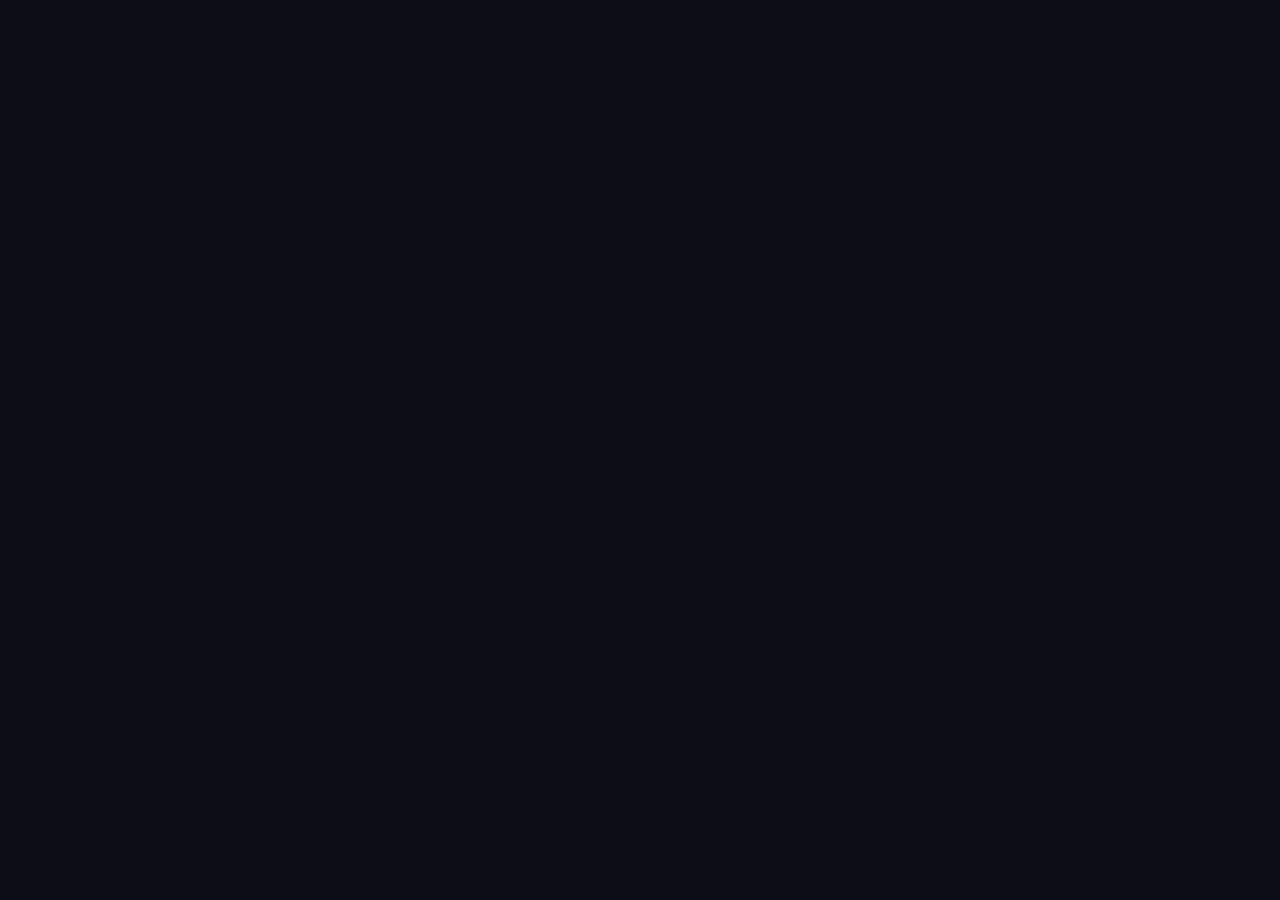
==== commit 87c8e8eb: "feat: add reusable TweaksPanel component with various form-control helpers - Introduced a new `tweak" ====
--- a/index.html
+++ b/index.html
@@ -1,648 +1,138 @@
-<!DOCTYPE html>
+<!doctype html>
 <html lang="en">
   <head>
     <meta charset="UTF-8" />
     <title>Johnny's Game Library</title>
+    <meta name="viewport" content="width=device-width, initial-scale=1" />
+    <link rel="icon" type="image/x-icon" href="./icon/orange.ico" />
+    <style>
+      html,
+      body {
+        margin: 0;
+        padding: 0;
+        background: #0d0d18;
+      }
+      body {
+        font-family: -apple-system, BlinkMacSystemFont, "Segoe UI", system-ui, sans-serif;
+        min-height: 100vh;
+        display: flex;
+        justify-content: center;
+      }
+      #root {
+        width: 1280px;
+        max-width: 100%;
+      }
+    </style>
 
-    <!-- Fonts and icons -->
-    <link rel="preconnect" href="https://fonts.googleapis.com" />
-    <link rel="preconnect" href="https://fonts.gstatic.com" crossorigin />
-    <link rel="icon" type="image/x-icon" href="./icon/orange.ico" />
-    <link
-      href="https://fonts.googleapis.com/css2?family=Oxanium:wght@200..800&display=swap"
-      rel="stylesheet"
-    />
-
-    <!-- Font Awesome -->
     <script
-      src="https://kit.fontawesome.com/181c65c1ef.js"
+      src="https://unpkg.com/react@18.3.1/umd/react.development.js"
+      integrity="sha384-hD6/rw4ppMLGNu3tX5cjIb+uRZ7UkRJ6BPkLpg4hAu/6onKUg4lLsHAs9EBPT82L"
       crossorigin="anonymous"
     ></script>
+    <script
+      src="https://unpkg.com/react-dom@18.3.1/umd/react-dom.development.js"
+      integrity="sha384-u6aeetuaXnQ38mYT8rp6sbXaQe3NL9t+IBXmnYxwkUI2Hw4bsp2Wvmx4yRQF1uAm"
+      crossorigin="anonymous"
+    ></script>
+    <script
+      src="https://unpkg.com/@babel/standalone@7.29.0/babel.min.js"
+      integrity="sha384-m08KidiNqLdpJqLq95G/LEi8Qvjl/xUYll3QILypMoQ65QorJ9Lvtp2RXYGBFj1y"
+      crossorigin="anonymous"
+    ></script>
+  </head>
+  <body>
+    <div id="root"></div>
 
-    <!-- Alert Library -->
-    <script src="https://cdn.jsdelivr.net/npm/sweetalert2@11"></script>
+    <!-- Game data (sets window.GAMES, window.GOTYS, etc.) -->
+    <script src="games-data.js"></script>
 
-    <link rel="stylesheet" href="./index.css" />
-  </head>
+    <!-- Reusable tweaks panel — open by calling:
+       window.postMessage({ type: '__activate_edit_mode' }, '*') -->
+    <script type="text/babel" src="tweaks-panel.jsx"></script>
 
-  <body>
-    <div class="header">
-      <h2 class="title">Johnny's Game Library</h2>
+    <!-- Arcade / CRT layout direction -->
+    <script type="text/babel" src="arcade.jsx"></script>
 
-      <div class="buttons">
-        <button class="header-button" id="readme" type="button">README</button>
-        <button class="header-button" id="cur" type="button">
-          CURRENT GAME
-        </button>
-      </div>
-    </div>
+    <!-- App shell -->
+    <script type="text/babel" data-presets="react">
+      // ── TWEAK DEFAULTS ───────────────────────────────────────────────────────
+      // Edit these values to change the starting theme, or use the TWEAKS panel
+      // at runtime — changes are saved to localStorage automatically.
+      //
+      // Colour roles:
+      //   arcAccent  — primary neon highlight (buttons, borders, headings)
+      //   arcNeon    — secondary neon (CRT glow, stats, year labels)
+      //   arcSticky  — sticky-note background colour
+      //   arcTagColor / arcTagBg / arcTagFont — Now Playing badge styles
+      //
+      // Preset palettes (arcAccent, arcNeon, arcSticky):
+      //   Hot pink / Cyan / Yellow  → '#ff2e88', '#00e5ff', '#fff066'
+      //   Orange  / Blue  / Gold    → '#ff7e3e', '#3dc8ff', '#ffd23e'
+      //   Lime    / Pink  / Cream   → '#a3e635', '#ff6ec7', '#fef08a'
+      //   Amber   / Red   / Teal    → '#f7b801', '#ee4266', '#06a77d'
+      // ─────────────────────────────────────────────────────────────────────────
+      const TWEAK_DEFAULTS = {
+        arcAccent: "#ff2e88",
+        arcNeon: "#00e5ff",
+        arcSticky: "#fff066",
+        arcTagColor: "#ff7e3e",
+        arcTagBg: "#1a1a2e",
+        arcTagFont: "#e8e8f0",
+        arcPlayerName: "JOHNNY",
+        arcTagline: "Souls connoisseur · open-world tourist · co-op believer",
+        arcPlatinum: 7,
+      };
 
-    <div class="container" id="container">
-      <div class="grid-container">
-        <div class="ct-grid-title">Childhood & Teenage Games</div>
+      // Restore persisted tweaks (survives page reloads)
+      const _stored = (() => {
+        try {
+          const s = localStorage.getItem("johnny-lib-tweaks");
+          return s ? JSON.parse(s) : {};
+        } catch {
+          return {};
+        }
+      })();
+      const initialTweaks = { ...TWEAK_DEFAULTS, ..._stored };
 
-        <div class="grid">
-          <div class="grid-item">
-            <img src="./img/gta-vc.png" class="grid-img" />
-            <p class="grid-text">Grand Theft Auto: Vice City</p>
-          </div>
-          <div class="grid-item">
-            <img src="./img/gta-sa.jpg" class="grid-img" />
-            <p class="grid-text">Grand Theft Auto: San Andreas</p>
-          </div>
-          <div class="grid-item">
-            <img src="./img/diablo-2.jpg" class="grid-img" />
-            <p class="grid-text">Diablo II</p>
-          </div>
-          <div class="grid-item">
-            <img src="./img/dota.jpg" class="grid-img" />
-            <p class="grid-text">Dota</p>
-          </div>
-          <div class="grid-item">
-            <img src="./img/cs1-6.jpg" class="grid-img" />
-            <p class="grid-text">Counter Strike 1.6</p>
-          </div>
-          <div class="grid-item">
-            <img src="./img/red-alert.jpg" class="grid-img" />
-            <p class="grid-text">Command and Conquer: Red Alert II</p>
-          </div>
-          <div class="grid-item">
-            <img src="./img/aoe2.png" class="grid-img" />
-            <p class="grid-text">Age of Empires II</p>
-          </div>
-          <div class="grid-item">
-            <img src="./img/lol.jpg" class="grid-img" />
-            <p class="grid-text">League of Legends</p>
-          </div>
-        </div>
+      function App() {
+        const [t, setTweak] = useTweaks(initialTweaks);
 
-        <div class="grid hidden" id="ct-game-grid">
-          <div class="grid-item">
-            <img src="./img/contra.jpg" class="grid-img" />
-            <p class="grid-text">Contra</p>
-          </div>
-          <div class="grid-item">
-            <img src="./img/yuris-revenge.jpg" class="grid-img" />
-            <p class="grid-text">Command and Conquer: Yuri's Revenge</p>
-          </div>
-          <div class="grid-item">
-            <img src="./img/kof.jpg" class="grid-img" />
-            <p class="grid-text">The King of Fighters</p>
-          </div>
-          <div class="grid-item">
-            <img src="./img/street-fighter.jpg" class="grid-img" />
-            <p class="grid-text">Street Fighter</p>
-          </div>
-          <div class="grid-item">
-            <img src="./img/road-rash.jpg" class="grid-img" />
-            <p class="grid-text">Road Rash</p>
-          </div>
-          <div class="grid-item">
-            <img src="./img/dnf.jpg" class="grid-img" />
-            <p class="grid-text">Dungeon & Fighter</p>
-          </div>
-          <div class="grid-item">
-            <img src="./img/cf.jpeg" class="grid-img" />
-            <p class="grid-text">CrossFire</p>
-          </div>
-          <div class="grid-item">
-            <img src="./img/metal-slug.jpeg" class="grid-img" />
-            <p class="grid-text">Metal Slug</p>
-          </div>
-          <div class="grid-item">
-            <img src="./img/warcraft3.jpg" class="grid-img" />
-            <p class="grid-text">Warcraft III: Frozen Throne</p>
-          </div>
-          <div class="grid-item">
-            <img src="./img/pvz.jpg" class="grid-img" />
-            <p class="grid-text">Plants vs Zombies</p>
-          </div>
-          <div class="grid-item">
-            <img src="./img/minecraft.jpg" class="grid-img" />
-            <p class="grid-text">Minecraft</p>
-          </div>
-          <div class="grid-item">
-            <img src="./img/prototype.jpg" class="grid-img" />
-            <p class="grid-text">Prototype</p>
-          </div>
+        // Expose setTweak globally so arcade.jsx can trigger theme changes
+        React.useEffect(() => {
+          window.__setTweak = setTweak;
+        }, [setTweak]);
 
-          <div class="grid-item">
-            <img src="./img/devil4.jpg" class="grid-img" />
-            <p class="grid-text">Devil May Cry 4</p>
-          </div>
-          <div class="grid-item">
-            <img src="./img/cod-mw.jpg" class="grid-img" />
-            <p class="grid-text">Call of Duty: Modern Warfare</p>
-          </div>
-          <div class="grid-item">
-            <img src="./img/cod-waw.png" class="grid-img" />
-            <p class="grid-text">Call of Duty: World At War</p>
-          </div>
-          <div class="grid-item">
-            <img src="./img/cod-mw2.jpg" class="grid-img" />
-            <p class="grid-text">Call of Duty: Modern Warfare II</p>
-          </div>
-          <div class="grid-item">
-            <img src="./img/cod-blackops.jpg" class="grid-img" />
-            <p class="grid-text">Call of Duty: Black Ops</p>
-          </div>
-          <div class="grid-item">
-            <img src="./img/cod-mw3.jpg" class="grid-img" />
-            <p class="grid-text">Call of Duty: Modern Warfare III</p>
-          </div>
-          <div class="grid-item">
-            <img src="./img/nba2k.png" class="grid-img" />
-            <p class="grid-text">NBA 2K Series</p>
-          </div>
-        </div>
+        // Persist every change to localStorage
+        React.useEffect(() => {
+          const handler = (e) => {
+            try {
+              const cur = JSON.parse(localStorage.getItem("johnny-lib-tweaks") || "{}");
+              localStorage.setItem(
+                "johnny-lib-tweaks",
+                JSON.stringify({ ...cur, ...e.detail }),
+              );
+            } catch {}
+          };
+          window.addEventListener("tweakchange", handler);
+          return () => window.removeEventListener("tweakchange", handler);
+        }, []);
 
-        <div class="grid-button-container">
-          <button class="ct-grid-toggle" id="ct-grid-toggle" type="button">
-            More
-          </button>
-        </div>
-      </div>
+        return (
+          <Arcade
+            accent={t.arcAccent}
+            neon={t.arcNeon}
+            sticky={t.arcSticky}
+            playerName={t.arcPlayerName}
+            tagline={t.arcTagline}
+            platinum={t.arcPlatinum}
+            tagColor={t.arcTagColor}
+            tagBg={t.arcTagBg}
+            tagFont={t.arcTagFont}
+          />
+        );
+      }
 
-      <div class="grid-container" style="margin-top: 20px">
-        <div class="su-grid-title">Games I've Played since University</div>
-
-        <div class="grid">
-          <div class="grid-item">
-            <img src="./img/ori-will.jpg" class="grid-img" />
-            <p class="grid-text">Ori - The will of the Wisps</p>
-          </div>
-          <div class="grid-item">
-            <img src="./img/titan-fall-2.jpeg" class="grid-img" />
-            <p class="grid-text">Titanfall 2</p>
-          </div>
-          <div class="grid-item">
-            <img src="./img/a-way-out.jpg" class="grid-img" />
-            <p class="grid-text">A Way Out</p>
-          </div>
-          <div class="grid-item">
-            <img src="./img/zelda-echo.jpg" class="grid-img" />
-            <p class="grid-text">The Legend of Zelda: Echoes of Wisdom</p>
-          </div>
-          <div class="grid-item">
-            <img src="./img/nfs-heat.jpg" class="grid-img" />
-            <p class="grid-text">Need For Speed: Heat</p>
-          </div>
-          <div class="grid-item">
-            <img src="./img/hearthstone.jpg" class="grid-img" />
-            <p class="grid-text">Hearthstone</p>
-          </div>
-          <div class="grid-item">
-            <img src="./img/slay-the-spire.jpeg" class="grid-img" />
-            <p class="grid-text">Slay the Spire</p>
-          </div>
-          <div class="grid-item">
-            <img src="./img/balatro.jpg" class="grid-img" />
-            <p class="grid-text">Balatro</p>
-          </div>
-        </div>
-
-        <div class="grid hidden" id="su-game-grid">
-          <div class="grid-item">
-            <img src="./img/wukong.jpg" class="grid-img" />
-            <p class="grid-text">Black Myth: Wukong *</p>
-          </div>
-          <div class="grid-item">
-            <img src="./img/sekiro.jpg" class="grid-img" />
-            <p class="grid-text">
-              Sekiro <br />
-              Shadows Die Twice *
-            </p>
-          </div>
-          <div class="grid-item">
-            <img src="./img/gta-vc.png" class="grid-img" />
-            <p class="grid-text">Grand Theft Auto: Vice City</p>
-          </div>
-          <div class="grid-item">
-            <img src="./img/diablo-2.jpg" class="grid-img" />
-            <p class="grid-text">Diablo II</p>
-          </div>
-
-          <div class="grid-item">
-            <img src="./img/gta-sa.jpg" class="grid-img" />
-            <p class="grid-text">Grand Theft Auto: San Andreas</p>
-          </div>
-          <div class="grid-item">
-            <img src="./img/gta-3.jpg" class="grid-img" />
-            <p class="grid-text">GTA III</p>
-          </div>
-          <div class="grid-item">
-            <img src="./img/gta-4.jpg" class="grid-img" />
-            <p class="grid-text">Grand Theft Auto IV</p>
-          </div>
-          <div class="grid-item">
-            <img src="./img/gta-4-dlc.png" class="grid-img" />
-            <p class="grid-text">
-              Grand Theft Auto IV DLCs
-              <br />
-              <small>The Lost and Damned</small>
-              <br />
-              <small>The Ballad of Gay Tony</small>
-            </p>
-          </div>
-          
-          <div class="grid-item">
-            <img src="./img/gta-5.png" class="grid-img" />
-            <p class="grid-text">Grand Theft Auto V</p>
-          </div>
-          <div class="grid-item">
-            <img src="./img/death-stranding.jpg" class="grid-img" />
-            <p class="grid-text">Death Stranding</p>
-          </div>
-          <div class="grid-item">
-            <img src="./img/zelda-breath.jpg" class="grid-img" />
-            <p class="grid-text">
-              The Legend of Zelda <br />
-              Breath of the Wild
-            </p>
-          </div>
-          <div class="grid-item">
-            <img src="./img/inside.jpg" class="grid-img" />
-            <p class="grid-text">Inside</p>
-          </div>
-
-          <div class="grid-item">
-            <img src="./img/it-takes-two.jpg" class="grid-img" />
-            <p class="grid-text">It Takes Two *</p>
-          </div>
-          <div class="grid-item">
-            <img src="./img/split-fiction.jpg" class="grid-img" />
-            <p class="grid-text">Split Fiction</p>
-          </div>
-          <div class="grid-item">
-            <img src="./img/fist.jpg" class="grid-img" />
-            <p class="grid-text">F.I.S.T. Forged In Shadow Torch</p>
-          </div>
-          <div class="grid-item">
-            <img src="./img/hades.png" class="grid-img" />
-            <p class="grid-text">Hades</p>
-          </div>
-
-          <div class="grid-item">
-            <img src="./img/bloodborne.jpg" class="grid-img" />
-            <p class="grid-text">Bloodborne</p>
-          </div>
-          <div class="grid-item">
-            <img src="./img/bloodborne-dlc.jpg" class="grid-img" />
-            <p class="grid-text">
-              Bloodborne DLC
-              <br />
-              <small>The Old Hunters</small>
-            </p>
-          </div>
-          <div class="grid-item">
-            <img src="./img/elden-ring.jpg" class="grid-img" />
-            <p class="grid-text">Elden Ring *</p>
-          </div>
-          <div class="grid-item">
-            <img src="./img/elden-ring-dlc.jpg" class="grid-img" />
-            <p class="grid-text">
-              Elden Ring DLC
-              <br />
-              <small>Shadow of the Erdtree</small>
-            </p>
-          </div>
-          
-          <div class="grid-item">
-            <img src="./img/cyberpunk.png" class="grid-img" />
-            <p class="grid-text">Cyberpunk 2077 *</p>
-          </div>
-          <div class="grid-item">
-            <img src="./img/cyberpunk-dlc.jpg" class="grid-img" />
-            <p class="grid-text">
-              Cyberpunk 2077 DLC
-              <br />
-              <small>Phantom Liberty</small>
-            </p>
-          </div>
-          
-          <div class="grid-item">
-            <img src="./img/dark-souls-1.jpg" class="grid-img" />
-            <p class="grid-text">Dark Souls *</p>
-          </div>
-          <div class="grid-item">
-            <img src="./img/dark-souls-1-dlc.jpg" class="grid-img" />
-            <p class="grid-text">
-              Dark Souls DLC
-              <br />
-              Artorias of the Abyss
-            </p>
-          </div>
-          <div class="grid-item">
-            <img src="./img/dark-souls-2.png" class="grid-img" />
-            <p class="grid-text">Dark Souls II</p>
-          </div>
-          <div class="grid-item">
-            <img src="./img/dark-souls-2-dlc.jpg" class="grid-img" />
-            <p class="grid-text">
-              Dark Souls II DLCs <br />
-              <small>Crown of the Sunken King</small>
-              <br />
-              <small>Crown of the Old Iron King</small>
-              <br />
-              <small>Crown of the Ivory King</small>
-            </p>
-          </div>
-          <div class="grid-item">
-            <img src="./img/dark-souls-3.jpg" class="grid-img" />
-            <p class="grid-text">Dark Souls III *</p>
-          </div>
-          <div class="grid-item">
-            <img src="./img/dark-souls-3-dlc.jpg" class="grid-img" />
-            <p class="grid-text">
-              Dark Souls III DLCs
-              <br />
-              <small>Ashes of Ariandel</small>
-              <br />
-              <small>The Ringed City</small>
-            </p>
-          </div>
-
-          <div class="grid-item">
-            <img src="./img/nioh.jpg" class="grid-img" />
-            <p class="grid-text">Nioh</p>
-          </div>
-          <div class="grid-item">
-            <img src="./img/nioh-dlc.jpg" class="grid-img" />
-            <p class="grid-text">
-              Nioh DLCs
-              <br />
-              <small>Drangon of the North</small>
-              <br />
-              <small>Defiant Honour</small>
-              <br />
-              <small>Bloodshed's End</small>
-            </p>
-          </div>
-          <div class="grid-item">
-            <img src="./img/overcooked.jpg" class="grid-img" />
-            <p class="grid-text">Overcooked!</p>
-          </div>
-          <div class="grid-item">
-            <img src="./img/overcooked2.jpeg" class="grid-img" />
-            <p class="grid-text">Overcooked! 2</p>
-          </div>
-    
-          <div class="grid-item">
-            <img src="./img/storm.jpg" class="grid-img" />
-            <p class="grid-text">
-              Naruto Shippuden
-              <br />
-              Ultimate Ninja Storm 4
-            </p>
-          </div>
-          <div class="grid-item">
-            <img src="./img/nba2k21.jpg" class="grid-img" />
-            <p class="grid-text">NBA 2K 21</p>
-          </div>
-          <div class="grid-item">
-            <img src="./img/goose.jpeg" class="grid-img" />
-            <p class="grid-text">Goose Goose Duck</p>
-          </div>
-          <div class="grid-item">
-            <img src="./img/dota-2.jpeg" class="grid-img" />
-            <p class="grid-text">Dota 2</p>
-          </div>
-
-          <div class="grid-item">
-            <img src="./img/cs-2.jpeg" class="grid-img" />
-            <p class="grid-text">Counter-Strike 2</p>
-          </div>
-          <div class="grid-item">
-            <img src="./img/pubg.jpeg" class="grid-img" />
-            <p class="grid-text">PUBG: Battlegrounds</p>
-          </div>
-          <div class="grid-item">
-            <img src="./img/rdr2.jpg" class="grid-img" />
-            <p class="grid-text">Δ Red Dead Redemption II</p>
-          </div>
-          <div class="grid-item">
-            <img src="./img/nioh2.jpg" class="grid-img" />
-            <p class="grid-text">Δ Nioh 2</p>
-          </div>
-
-          <div class="grid-item">
-            <img src="./img/witcher3.jpg" class="grid-img" />
-            <p class="grid-text">Δ The Witcher III: Wild Hunt</p>
-          </div>
-          <div class="grid-item">
-            <img src="./img/disco.png" class="grid-img" />
-            <p class="grid-text">Δ Disco Elysium</p>
-          </div>
-          <div class="grid-item">
-            <img src="./img/dmc5.jpg" class="grid-img" />
-            <p class="grid-text">Δ Devil May Cry 5</p>
-          </div>
-          <div class="grid-item">
-            <img src="./img/sifu.jpeg" class="grid-img" />
-            <p class="grid-text">Δ Sifu</p>
-          </div>
-
-          <div class="grid-item">
-            <img src="./img/limbo.jpeg" class="grid-img" />
-            <p class="grid-text">Δ Limbo</p>
-          </div>
-          <div class="grid-item">
-            <img src="./img/goat.jpg" class="grid-img" />
-            <p class="grid-text">Δ Goat Simulator 3</p>
-          </div>
-          <div class="grid-item">
-            <img src="./img/unravel2.jpeg" class="grid-img" />
-            <p class="grid-text">Δ Unravel 2</p>
-          </div>
-        </div>
-
-        <div class="grid-button-container">
-          <button class="su-grid-toggle" id="su-grid-toggle" type="button">
-            More
-          </button>
-        </div>
-      </div>
-
-      <div class="item-container">
-        <div class="timeline-title">
-          My GOTYs <br />
-          <p style="font-size: 1rem; color: #b8b8b8">
-            *Based on the year I played them & Up to 3 Games per Year
-          </p>
-        </div>
-
-        <div class="timeline">
-          <div class="item">
-            <div class="hidden-text hidden">Grand Theft Auto: Vice City</div>
-            <div class="content">
-              <img src="./img/gta-vc.png" alt="" class="img" />
-              <h2 class="content-title">All Time</h2>
-            </div>
-          </div>
-
-          <div class="item">
-            <div class="hidden-text hidden">Grand Theft Auto V</div>
-            <div class="content">
-              <img src="./img/gta-5.png" alt="" class="img" />
-              <h2 class="content-title">2018</h2>
-            </div>
-          </div>
-
-          <div class="item">
-            <div class="content">
-              <div class="hidden-text hidden">Dark Souls *</div>
-              <img src="./img/dark-souls-1.jpg" alt="" class="img" />
-              <h2 class="content-title">2018</h2>
-            </div>
-          </div>
-
-          <div class="item">
-            <div class="hidden-text hidden">Sekiro: Shadows Die Twice *</div>
-            <div class="content">
-              <img src="./img/sekiro.jpg" alt="" class="img" />
-              <h2 class="content-title">2019</h2>
-            </div>
-          </div>
-
-          <div class="item">
-            <div class="hidden-text hidden">Dark Souls III *</div>
-            <div class="content">
-              <img src="./img/dark-souls-3.jpg" alt="" class="img" />
-              <h2 class="content-title">2020</h2>
-            </div>
-          </div>
-
-          <div class="item">
-            <div class="hidden-text hidden">Hades</div>
-            <div class="content">
-              <img src="./img/hades.png" alt="" class="img" />
-              <h2 class="content-title">2020</h2>
-            </div>
-          </div>
-
-          <div class="item">
-            <div class="hidden-text hidden">Inside</div>
-            <div class="content">
-              <img src="./img/inside.jpg" alt="" class="img" />
-              <h2 class="content-title">2021</h2>
-            </div>
-          </div>
-
-          <div class="item">
-            <div class="hidden-text hidden">Cyberpunk 2077 *</div>
-            <div class="content">
-              <img src="./img/cyberpunk.png" alt="" class="img" />
-              <h2 class="content-title">2021</h2>
-            </div>
-          </div>
-
-          <div class="item">
-            <div class="hidden-text hidden">Bloodborne</div>
-            <div class="content">
-              <img src="./img/bloodborne.jpg" alt="" class="img" />
-              <h2 class="content-title">2022</h2>
-            </div>
-          </div>
-
-          <div class="item">
-            <div class="hidden-text hidden">Elden Ring *</div>
-            <div class="content">
-              <img src="./img/elden-ring.jpg" alt="" class="img" />
-              <h2 class="content-title">2022</h2>
-            </div>
-          </div>
-
-          <div class="item">
-            <div class="hidden-text hidden">It Takes Two</div>
-            <div class="content">
-              <img src="./img/it-takes-two.jpg" alt="" class="img" />
-              <h2 class="content-title">2023</h2>
-            </div>
-          </div>
-
-          <div class="item">
-            <div class="hidden-text hidden">
-              The Legend of Zelda
-              <br />
-              Breath of the Wild
-            </div>
-            <div class="content">
-              <img src="./img/zelda-breath.jpg" alt="" class="img" />
-              <h2 class="content-title">2023</h2>
-            </div>
-          </div>
-
-          <div class="item">
-            <div class="hidden-text hidden">
-              F.I.S.T. Forged In Shadow Torch
-            </div>
-            <div class="content">
-              <img src="./img/fist.jpg" alt="" class="img" />
-              <h2 class="content-title">2023</h2>
-            </div>
-          </div>
-
-          <div class="item">
-            <div class="hidden-text hidden">Black Myth: Wukong *</div>
-            <div class="content">
-              <img src="./img/wukong.jpg" alt="" class="img" />
-              <h2 class="content-title">2024</h2>
-            </div>
-          </div>
-
-          <div class="item">
-            <div class="hidden-text hidden">
-              Death Stranding
-            </div>
-            <div class="content">
-              <img src="./img/death-stranding.jpg" alt="" class="img" />
-              <h2 class="content-title">2024</h2>
-            </div>
-          </div>
-
-          <div class="item">
-            <div class="hidden-text hidden">Split Fiction</div>
-            <div class="content">
-              <img src="./img/split-fiction.jpg" alt="" class="img" />
-              <h2 class="content-title">2025</h2>
-            </div>
-          </div>
-
-          <div class="item">
-            <div class="hidden-text hidden">
-              Dead Cells
-            </div>
-            <div class="content">
-              <img src="./img/dead-cells.jpg" alt="" class="img" />
-              <h2 class="content-title">2025</h2>
-            </div>
-          </div>
-        </div>
-      </div>
-    </div>
-
-    <div class="footer">
-      <h2>Contact Me</h2>
-
-      <div class="footer-button-container">
-        <button class="footer-button">
-          <img class="footer-icon" src="./icon/envelope-solid.svg" />
-          <span class="footer-text">johnnymu0809@gmail.com</span>
-        </button>
-
-        <button class="footer-button" >
-          <img class="footer-icon" src="./icon/linkedin.svg" />
-          <span class="footer-text">
-            <a href="https://www.linkedin.com/in/zicheng-mu/">https://www.linkedin.com/in/zicheng-mu/</a>
-          </span>
-        </button>
-      </div>
-
-      <!-- <button class="msg-button" type="button">LEAVE A MESSAGE _</button> -->
-
-      <div id="for-form"></div>
-    </div>
-
-    <script src="./index.js"></script>
+      ReactDOM.createRoot(document.getElementById("root")).render(<App />);
+    </script>
   </body>
 </html>
